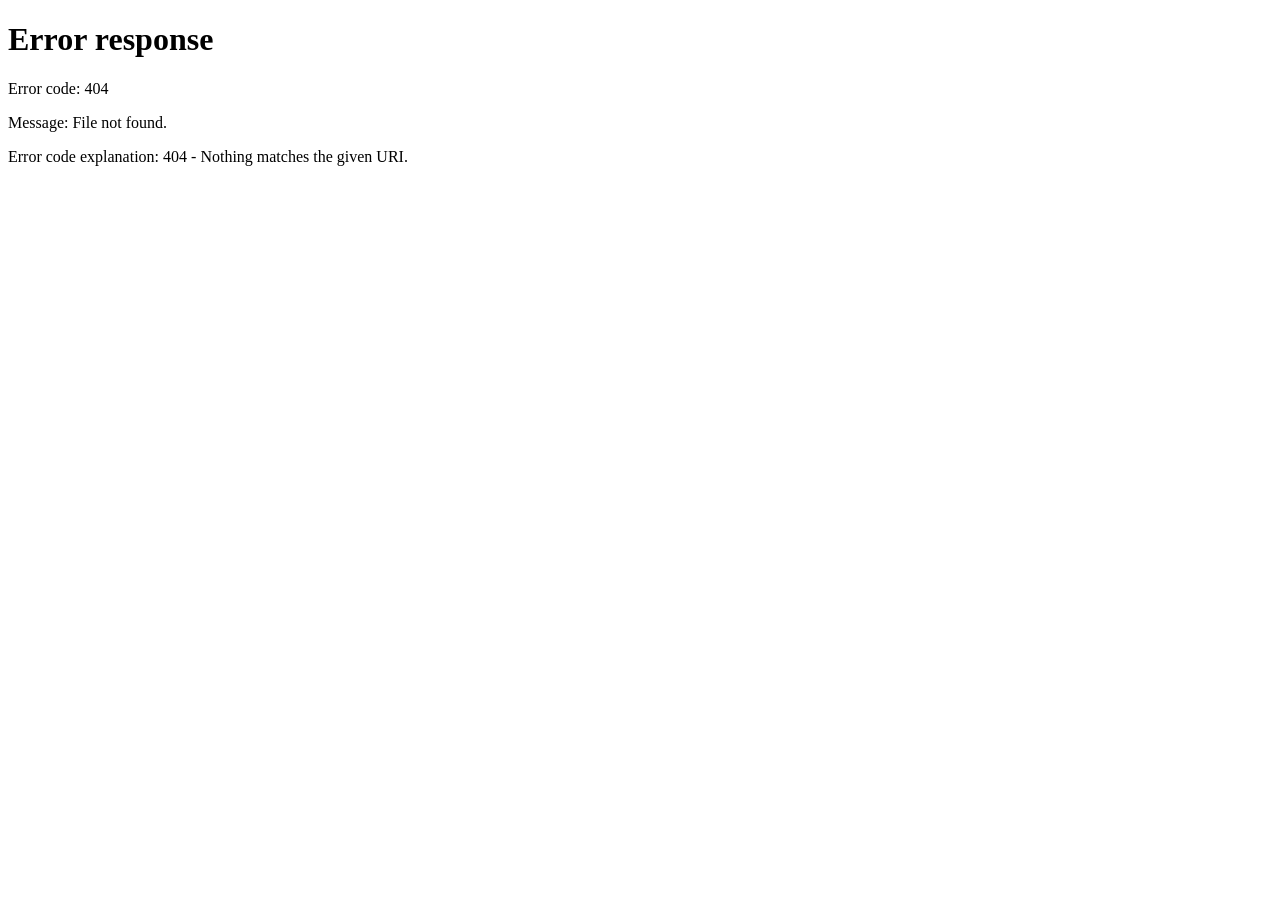
==== books.html @ 295fb361 "Added my part" ====
<!DOCTYPE html>
<html lang="en">
<head>
  <meta charset="UTF-8" />
  <meta name="viewport" content="width=device-width, initial-scale=1.0" />
  <title>Golden Nova</title>
  <link rel="stylesheet" href="styling.css" />
</head>

<body class="protected-page">

  <!-- ══════════════════════════════════════
       HEADER (same on every page)
  ══════════════════════════════════════ -->
  <nav>
    <div class="navtop">
        <div class="navItem">
            <h1 class="logo">Golden Nova</h1>
        </div>

        <div class="navItem">
            <div class="search">
                <input type="text" placeholder="search..." class="searchInput">
                <img src="images/search-521.png" width="20" height="20" alt="">
            </div>
        </div>

        <div class="navItem">
            <button>Logout</button>
        </div>
    </div>

    <div class="navbtm">
        <h3 class="menuItem">Home</h3>
        <h3 class="menuItem">Clothes</h3>
        <h3 class="menuItem">Books</h3>
        <h3 class="menuItem">Electronics</h3>
        <h3 class="menuItem">Cart</h3>
    </div>
</nav>


<br><br>

  <!-- ══════════════════════════════════════
       NAVIGATION
  ══════════════════════════════════════ -->
 
  <!-- ══════════════════════════════════════
       PAGE LAYOUT:
       [Aside 1] [Products Section] [Aside 2]
  ══════════════════════════════════════ -->

  <div class="container">
    <div class="category-page-layout">

      <!-- ── ASIDE 1: Shopping Guidelines (auto-scrolling) ── -->
      <aside class="aside-panel" aria-label="Shopping guidelines">
        <h4>📋 Shopping Info</h4>
        <div class="ticker-wrap">
          <div class="ticker-content">
            <p>👗 New arrivals every Monday!</p>
            <p>🔄 Exchange or return within 30 days, no questions asked.</p>
            <p>📏 Size guide available on each product page.</p>
            <p>🚚 Free shipping on orders above 3 000 DA.</p>
            <p>🌿 Eco-friendly packaging used for all orders.</p>
            <p>💳 Pay on delivery available in major cities.</p>
            <br/>
            <!-- Duplicate for seamless loop -->
            <p>👗 New arrivals every Monday!</p>
            <p>🔄 Exchange or return within 30 days, no questions asked.</p>
            <p>📏 Size guide available on each product page.</p>
            <p>🚚 Free shipping on orders above 3 000 DA.</p>
            <p>🌿 Eco-friendly packaging used for all orders.</p>
            <p>💳 Pay on delivery available in major cities.</p>
          </div>
        </div>

        <hr style="border-color:var(--clr-border); margin:1rem 0;" />

       
      </aside>

      <!-- ── CENTER: Products Section ── -->
      <main class="products-section">

        <h2>Books</h2>

        <div class="products-grid">

          <!-- ── Article / Product 1: Atomic habits book── -->
          <article class="product-card">
            <div class="product-img-wrap">
               
                <img src="images/atomic .jpg"  alt="book">
            </div>
            <div class="product-body">
               <strong class="product-name">Atomic Habits</strong>
              <p class="product-desc">
                A powerful self-development book that teaches how small daily habits can lead to big life changes. It provides practical strategies to build good habits.
              </p>
              <span class="product-price">2200 DA</span>
              <div class="product-controls">
                <input type="number" min="1" value="1" aria-label="maxi dress" />
                <button
                  class="btn btn-primary btn-add-cart"
                  data-id="cloth-001"
                  data-name="Classic Denim Jacket"
                  data-price="4990"
                  data-category="Clothing"
                >
                  Add to Cart
                </button>
              </div>
            </div>
          </article>

          <!-- ── Article / Product 2: Can't hurt me book ── -->
          <article class="product-card">
            <div class="product-img-wrap">
                <img src="images/hurt.jpg" alt="">
            </div>
            <div class="product-body">
              <strong class="product-name">Can't Hurt Me </strong>
              <p class="product-desc">
               An inspiring autobiography about David Goggins's journey to becoming a Navy SEAL. The book focuses on mental toughness, discipline, and pushing beyond limits.
              </p>
              <span class="product-price">5000 DA</span>
              <div class="product-controls">
                <input type="number" min="1" value="1" aria-label="Quantity for Urban Runner Sneakers" />
                <button
                  class="btn btn-primary btn-add-cart"
                  data-id="cloth-002"
                  data-name="Urban Runner Sneakers"
                  data-price="6500"
                  data-category="Clothing"
                >
                  Add to Cart
                </button>
              </div>
            </div>
          </article>

          <!-- ── Article / Product 3: pistachio theory  ── -->
          <article class="product-card">
            <div class="product-img-wrap">
                <img src="images/theory.jpg" alt="">
            </div>
            <div class="product-body">
              <strong class="product-name">Pistachio Theory</strong>
              <p class="product-desc">
              A motivational book that explores how small mindset shifts can change the way you think and make decisions, helping you improve your daily life.
              </p>
              <span class="product-price">49000 DA</span>
              <div class="product-controls">
                <input type="number" min="1" value="1" aria-label="Quantity for Floral Summer Dress" />
                <button
                  class="btn btn-primary btn-add-cart"
                  data-id="cloth-003"
                  data-name="Floral Summer Dress"
                  data-price="3800"
                  data-category="Clothing"
                >
                  Add to Cart
                </button>
              </div>
            </div>
          </article>

          <!-- ── Article / Product 4:  how t owin friend book ── -->
          <article class="product-card">
            <div class="product-img-wrap">
                <img src="images/win.jpg" alt="">
            </div>
            <div class="product-body">
              <strong class="product-name">How To Win Friend & Influence People</strong>
              <p class="product-desc">
                A classic guide to communication and social skills.about strong relationships, influence abd positivety, and improving confidence in  life.
              </p>
              <span class="product-price">56000 DA</span>
              <div class="product-controls">
                <input type="number" min="1" value="1" aria-label="Quantity for Merino Wool Sweater" />
                <button
                  class="btn btn-primary btn-add-cart"
                  data-id="cloth-004"
                  data-name="Merino Wool Sweater"
                  data-price="5200"
                  data-category="Clothing"
                >
                  Add to Cart
                </button>
              </div>
            </div>
          </article>

          <!-- ── Article / Product 5: deep work book ── -->
          <article class="product-card">
            <div class="product-img-wrap">
                <img src="images/deep.webp" alt="">
            </div>
            <div class="product-body">
              <strong class="product-name">Deep Work</strong>
              
              <p class="product-desc">
               A productivity book that explains how to focus deeply without distractions. It helps  develop concentration skills to produce high-quality work in less time.
              </p>
              <span class="product-price">15000 DA</span>
              <div class="product-controls">
                <input type="number" min="1" value="1" aria-label="Quantity for Merino Wool Sweater" />
                <button
                  class="btn btn-primary btn-add-cart"
                  data-id="cloth-004"
                  data-name="Merino Wool Sweater"
                  data-price="5200"
                  data-category="Clothing"
                >
                  Add to Cart
                </button>
              </div>
            </div>
          </article>
 
          <!-- ── Article / Product 6: the power of now  ── -->
          <article class="product-card">
            <div class="product-img-wrap">
                <img src="images/now.jpg" alt="">
            </div>
            <div class="product-body">
              <strong class="product-name">The Power Of Now</strong>
              <p class="product-desc">
               A spiritual guide that teaches the importance of living in the present moment. It helps reduce stress and overthinking by focusing on mindfulness and inner peace.
              </p>
              <span class="product-price">7,500 DA</span>
              <div class="product-controls">
                <input type="number" min="1" value="1" aria-label="Quantity for Merino Wool Sweater" />
                <button
                  class="btn btn-primary btn-add-cart"
                  data-id="cloth-004"
                  data-name="Merino Wool Sweater"
                  data-price="5200"
                  data-category="Clothing"
                >
                  Add to Cart
                </button>
              </div>
            </div>
          </article>
        </div>
        <!-- End products-grid 1 -->

<br><br>

         <div class="products-grid">

          <!-- ── Article / Product 1:clean code book ── -->
          <article class="product-card">
            <div class="product-img-wrap">
               
                <img src="images/clean.jpg"  alt="">
            </div>
            <div class="product-body">
               <strong class="product-name">Clean Code</strong>
              <p class="product-desc">
               A foundational guide on writing professional, maintainable, and readable software code.
              </p>
              <span class="product-price">10500 DA</span>
              <div class="product-controls">
                <input type="number" min="1" value="1" aria-label="maxi dress" />
                <button
                  class="btn btn-primary btn-add-cart"
                  data-id="cloth-001"
                  data-name="Classic Denim Jacket"
                  data-price="4990"
                  data-category="Clothing"
                >
                  Add to Cart
                </button>
              </div>
            </div>
          </article>

          <!-- ── Article / Product 2: AI and Machine Learning For Coders ── -->
          <article class="product-card">
            <div class="product-img-wrap">
                <img src="images/ani.jpg" alt="">
            </div>
            <div class="product-body">
              <strong class="product-name">AI and Machine Learning For Coders</strong>
              <p class="product-desc">
              A practical, code-first introduction to building AI models using tools like TensorFlow.
               <br>
              <span class="product-price">4500 DA</span>
              <div class="product-controls">
                <input type="number" min="1" value="1" aria-label="Quantity for Urban Runner Sneakers" />
                <button
                  class="btn btn-primary btn-add-cart"
                  data-id="cloth-002"
                  data-name="Urban Runner Sneakers"
                  data-price="6500"
                  data-category="Clothing"
                >
                  Add to Cart
                </button>
              </div>
            </div>
          </article>

          <!-- ── Article / Product 3: Digital Design & Computer Architecture── -->
          <article class="product-card">
            <div class="product-img-wrap">
                <img src="images/computer.jpg" alt="">
            </div>
            <div class="product-body">
              <strong class="product-name">Digital Design & Computer Architecture</strong>
              <p class="product-desc">
                A deep dive into digital logic and the architectural building blocks of modern processors.
              </p>
              <span class="product-price">9500 DA</span>
              <div class="product-controls">
                <input type="number" min="1" value="1" aria-label="Quantity for Floral Summer Dress" />
                <button
                  class="btn btn-primary btn-add-cart"
                  data-id="cloth-003"
                  data-name="Floral Summer Dress"
                  data-price="3800"
                  data-category="Clothing"
                >
                  Add to Cart
                </button>
              </div>
            </div>
          </article>

          <!-- ── Article / Product 4:  c.O.D.E ── -->
          <article class="product-card">
            <div class="product-img-wrap">
                <img src="images/code .jpg" alt="">
            </div>
            <div class="product-body">
              <strong class="product-name">C.O.D.E</strong>
              <p class="product-desc">
                A fascinating look at how hardware and software communicate through simple electrical systems.
                  <br>
                 <span class="product-price">5500 DA</span>
              <div class="product-controls">
                <input type="number" min="1" value="1" aria-label="Quantity for Merino Wool Sweater" />
                <button
                  class="btn btn-primary btn-add-cart"
                  data-id="cloth-004"
                  data-name="Merino Wool Sweater"
                  data-price="5200"
                  data-category="Clothing"
                >
                  Add to Cart
                </button>
              </div>
            </div>
          </article>

          <!-- ── Article / Product 5: Algorithms To Live By ── -->
          <article class="product-card">
            <div class="product-img-wrap">
                <img src="images/mind.jpg" alt="">
            </div>
            <div class="product-body">
              <strong class="product-name">Algorithms To Live By </strong>
              <p class="product-desc">
                A fascinating look at how hardware and software communicate through simple electrical systems.
              </p>
              <span class="product-price">7500 DA</span>
              <div class="product-controls">
                <input type="number" min="1" value="1" aria-label="Quantity for Merino Wool Sweater" />
                <button
                  class="btn btn-primary btn-add-cart"
                  data-id="cloth-004"
                  data-name="Merino Wool Sweater"
                  data-price="5200"
                  data-category="Clothing"
                >
                  Add to Cart
                </button>
              </div>
            </div>
          </article>

          <!-- ── Article / Product 6:Computer Organization & Design── -->
          <article class="product-card">
            <div class="product-img-wrap">
                <img src="images/archi.jpg" alt="">
            </div>
            <div class="product-body">
              <strong class="product-name">Computer Organization & Design</strong>
              <p class="product-desc">
              Explores how computer science algorithms can be applied to solve everyday human decision-making.
              </p>
              <span class="product-price">7 500 DA</span>
              <div class="product-controls">
                <input type="number" min="1" value="1" aria-label="Quantity for Merino Wool Sweater" />
                <button
                  class="btn btn-primary btn-add-cart"
                  data-id="cloth-004"
                  data-name="Merino Wool Sweater"
                  data-price="5200"
                  data-category="Clothing"
                >
                  Add to Cart
                </button>
              </div>
            </div>
          </article>

        </div>

<br><br>

<div class="products-grid">

          <!-- ── Article / Product 1:free to learn ── -->
          <article class="product-card">
            <div class="product-img-wrap">
               
                <img src="images/free.jpg"  alt="">
            </div>
            <div class="product-body">
               <strong class="product-name">Free To Learn</strong>
              <p class="product-desc">
               Explores how allowing children the freedom to play naturally fosters curiosity and self-reliance.
              </p>
              <span class="product-price">5,500 DA</span>
              <div class="product-controls">
                <input type="number" min="1" value="1" aria-label="maxi dress" />
                <button
                  class="btn btn-primary btn-add-cart"
                  data-id="cloth-001"
                  data-name="Classic Denim Jacket"
                  data-price="4990"
                  data-category="Clothing"
                >
                  Add to Cart
                </button>
              </div>
            </div>
          </article>

          <!-- ── Article / Product 2: Fatima── -->
          <article class="product-card">
            <div class="product-img-wrap">
                <img src="images/fatima.jpg" alt="">
            </div>
            <div class="product-body">
              <strong class="product-name">Fatima</strong>
              <p class="product-desc">
               A biographical narrative detailing the life and spiritual significance of the daughter of the Prophet.
              <br>
               <span class="product-price">3,200 DA</span>
              <div class="product-controls">
                <input type="number" min="1" value="1" aria-label="Quantity for Urban Runner Sneakers" />
                <button
                  class="btn btn-primary btn-add-cart"
                  data-id="cloth-002"
                  data-name="Urban Runner Sneakers"
                  data-price="6500"
                  data-category="Clothing"
                >
                  Add to Cart
                </button>
              </div>
            </div>
          </article>

          <!-- ── Article / Product 3: why we sleep ── -->
          <article class="product-card">
            <div class="product-img-wrap">
                <img src="images/sleep.jpg" alt="">
            </div>
            <div class="product-body">
              <strong class="product-name">Why We Sleep</strong>
              <p class="product-desc">
                A scientific look at how sleep affects every aspect of physical and mental health.
              </p>
              <span class="product-price">4,100 DA</span>
              <div class="product-controls">
                <input type="number" min="1" value="1" aria-label="Quantity for Floral Summer Dress" />
                <button
                  class="btn btn-primary btn-add-cart"
                  data-id="cloth-003"
                  data-name="Floral Summer Dress"
                  data-price="3800"
                  data-category="Clothing"
                >
                  Add to Cart
                </button>
              </div>
            </div>
          </article>

          <!-- ── Article / Product 4:  Zero To One ── -->
          <article class="product-card">
            <div class="product-img-wrap">
                <img src="images/zero.jpg" alt="">
            </div>
            <div class="product-body">
              <strong class="product-name">Zero To One </strong>
              <p class="product-desc">
                A guide for entrepreneurs on how to build the future by creating truly unique innovations.
              </p>
              <span class="product-price">2,500 DA</span>
              <div class="product-controls">
                <input type="number" min="1" value="1" aria-label="Quantity for Merino Wool Sweater" />
                <button
                  class="btn btn-primary btn-add-cart"
                  data-id="cloth-004"
                  data-name="Merino Wool Sweater"
                  data-price="5200"
                  data-category="Clothing"
                >
                  Add to Cart
                </button>
              </div>
            </div>
          </article>

          <!-- ── Article / Product 5: THE SMARTEST KIDS IN THE WORLD ── -->
          <article class="product-card">
            <div class="product-img-wrap">
                <img src="images/smart.jpg" alt="">
            </div>
            <div class="product-body">
              <strong class="product-name">The Smartest Kids In The World</strong>
              <p class="product-desc">
                Investigates high-performing education systems globally to find what truly helps children succeed.
              </p>
              <span class="product-price">3,800 DA</span>
              <div class="product-controls">
                <input type="number" min="1" value="1" aria-label="Quantity for Merino Wool Sweater" />
                <button
                  class="btn btn-primary btn-add-cart"
                  data-id="cloth-004"
                  data-name="Merino Wool Sweater"
                  data-price="5200"
                  data-category="Clothing"
                >
                  Add to Cart
                </button>
              </div>
            </div>
          </article>

          <!-- ── Article / Product 6:  ── -->
          <article class="product-card">
            <div class="product-img-wrap">
                <img src="images/kids.jpg" alt="">
            </div>
            <div class="product-body">
              <strong class="product-name">Why Don't Students Like School?</strong>
              <p class="product-desc">
                Uses cognitive science to explain how the brain learns and how teachers can better engage students.
              </p>
              <span class="product-price">5,500 DA</span>
              <div class="product-controls">
                <input type="number" min="1" value="1" aria-label="Quantity for Merino Wool Sweater" />
                <button
                  class="btn btn-primary btn-add-cart"
                  data-id="cloth-004"
                  data-name="Merino Wool Sweater"
                  data-price="5200"
                  data-category="Clothing"
                >
                  Add to Cart
                </button>
              </div>
            </div>
          </article>

        </div>

      </main>

      <!-- ── ASIDE 2: Cart Summary (dynamic) ── -->
      <aside class="aside-panel" id="cart-summary" aria-label="Cart summary">
        <h4>🛒 Cart Summary</h4>
        <p style="font-size:0.82rem; color:var(--clr-muted); margin-bottom:0.5rem;">
          Items: <span class="cart-count-badge" id="aside-count">0</span>
        </p>
        <ul class="cart-summary-list" id="cart-summary-list">
          <li style="color:var(--clr-muted)">Cart is empty</li>
        </ul>
        <div class="cart-total">
          <span>Total</span>
          <span id="aside-total">0.00 DA</span>
        </div>
        <button id="checkout-btn" class="btn btn-danger" style="width:100%;">
          Checkout 💳
        </button>
        <div id="order-confirmation" class="order-confirmation"></div>
      </aside>

    </div>
    <!-- End category-page-layout -->
  </div>

  <!-- ══════════════════════════════════════
       CHECKOUT BAR
  ══════════════════════════════════════ -->
  <hr>
  <section class="checkout-bar" id="checkout-bar">
    <div class="container checkout-bar-inner">
      <div class="total-display">
        Order Total: <span id="checkout-total">0.00 DA</span>
      </div>
      <p style="font-size:0.85rem; color:var(--clr-muted);">
        Click "Checkout" in the cart panel to confirm your order.
      </p>
    </div>
  </section>

  <!-- ══════════════════════════════════════
       FOOTER SECTION
  ══════════════════════════════════════ -->
  <hr>
  <footer class="site-footer">
    <div class="container footer-inner">
      <div class="footer-brand">
        <span class="logo-text">Golden Nova</span>
        <p>WAD Homework — L2 2025/2026</p>
        <p>UMBB — Faculty of Science, Computer Science</p>
      </div>
      <div class="footer-students">
        <h4>Project Team</h4>
        <div class="student-card">
          <div class="student-info">
            <div class="info-line"><span>👤</span><span>HAFID MAROUA </span></div>
            <div class="info-line"><span>👤</span><span>SANAA</span></div>
            <div class="info-line"><span>👤</span><span>MAROUA</span></div>
            <div class="info-line"><span>👤</span><span>HANAA</span></div>
            <div class="info-line"><span>👤</span><span>RYM</span></div>
            
            <div class="info-line"><span>🆔</span><span>Group 5</span></div>
          </div>
        </div>
        
      </div>
    </div>
  </footer>

  <script src="script.js"></script>

</body>
</html>
---- styling.css ----
body{
    margin: 0;
    padding: 0;
}

nav{
    background-color: black;
    color: white;
    padding: 20px 50px;
}
nav:hover{
    background-color: white;
    color: black;
}
.navtop{
    display: flex;
    align-items: center;
    justify-content: space-between;
}
.search{
    display: flex;
    align-items: center;
    background-color: lightgray;
    padding: 10px 20px;
    border-radius: 10px;
}
.searchInput{
    border: none;
    background-color: transparent;
}
.navbtm{
    display: flex;
    justify-content: center;
    gap: 30px;
    margin-top: 5px;
}

.menuItem{
    cursor: pointer;
    transition: color 0.3s ease;
}


/* ── CSS Custom Properties (Design Tokens) ── */
:root {
  --clr-bg:        black;
  --clr-surface:   black;
  --clr-card:      white;
  --clr-border:   white;
  --clr-accent:    #e8c547;      /* gold accent */
  --clr-accent2:   #c0392b;      /* red accent  */
  --clr-text:      #74726f;
  --clr-muted:     #888;
  --clr-white:     #ffffff;

  --font-display:  'Playfair Display', Georgia, serif;
  --font-body:     'DM Sans', sans-serif;

  --radius-sm:  6px;
  --radius-md:  12px;
  --radius-lg:  20px;

  --shadow-card: 0 4px 24px rgba(0,0,0,0.5);
  --shadow-hover: 0 8px 40px rgba(232,197,71,0.15);

  --transition: 0.25s ease;
}
/* Cart icon on the right */
.header-cart-link {
  display: flex;
  align-items: center;
  gap: 0.4rem;
  font-size: 0.9rem;
  color: var(--clr-text);
  padding: 0.4rem 0.8rem;
  border: 1px solid var(--clr-border);
  border-radius: var(--radius-sm);
  transition: border-color var(--transition), color var(--transition);
}
.header-cart-link:hover { border-color: var(--clr-accent); color: var(--clr-accent); }

.cart-badge {
  background: var(--clr-accent);
  color: #000;
  border-radius: 50%;
  width: 20px;
  height: 20px;
  display: inline-flex;
  align-items: center;
  justify-content: center;
  font-size: 0.75rem;
  font-weight: 700;
}
/* ── NAVIGATION ── */
.site-nav {
  background: var(--clr-card);
  border-bottom: 1px solid var(--clr-border);
}

.site-nav ul {
  display: flex;
  gap: 0;
  flex-wrap: wrap;
}

.site-nav ul li a {
  display: block;
  padding: 0.75rem 1.25rem;
  color: var(--clr-muted);
  font-size: 0.9rem;
  font-weight: 500;
  border-bottom: 3px solid transparent;
  transition: color var(--transition), border-color var(--transition);
}
.site-nav ul li a:hover,
.site-nav ul li a.active {
  color: var(--clr-accent);
  border-bottom-color: var(--clr-accent);
  opacity: 1;
}

/* ── FOOTER ── */
.site-footer {
  background: var(--clr-surface);
  border-top: 1px solid var(--clr-border);
  padding: 2.5rem 0;
  margin-top: auto;
}

.footer-inner {
  display: flex;
  flex-wrap: wrap;
  gap: 2rem;
  align-items: flex-start;
  justify-content: space-between;
}

.footer-brand .logo-text { font-family: var(--font-display); font-size: 1.4rem; color: var(--clr-accent); }
.footer-brand p { font-size: 0.85rem; margin-top: 0.4rem; }

.footer-students h4 {
  font-size: 0.75rem;
  text-transform: uppercase;
  letter-spacing: 0.1em;
  color: var(--clr-accent);
  margin-bottom: 0.75rem;
}

.student-card {
  background: var(--clr-card);
  border: 1px solid var(--clr-border);
  border-radius: var(--radius-sm);
  padding: 0.75rem 1rem;
  margin-bottom: 0.5rem;
  min-width: 240px;
}

.student-card .student-info {
  display: flex;
  flex-direction: column;
  gap: 0.3rem;
  font-size: 0.85rem;
}

.student-card .info-line {
  display: flex;
  align-items: center;
  gap: 0.5rem;
  color: var(--clr-text);
}
.student-card .info-line span:first-child { font-size: 1rem; flex-shrink: 0; }
/* ── CATEGORY PAGES (electronics / clothing / books) ── */
.category-page-layout {
  display: grid;
  grid-template-columns: 220px 1fr 220px;
  gap: 1.5rem;
  align-items: start;
  padding: 2.5rem 0;
}

/* Aside panels */
.aside-panel {
  background: var(--clr-card);
  border: 1px solid var(--clr-border);
  border-radius: var(--radius-md);
  padding: 1.25rem;
  position: sticky;
  top: 90px;
}

.aside-panel h4 {
  font-family: var(--font-display);
  color: var(--clr-accent);
  font-size: 1rem;
  margin-bottom: 1rem;
  padding-bottom: 0.5rem;
  border-bottom: 1px solid var(--clr-border);
}

/* Auto-scrolling ticker in aside 1 */
.ticker-wrap {
  height: 140px;
  overflow: hidden;
  position: relative;
}

.ticker-content {
  animation: ticker-scroll 15s linear infinite;
  font-size: 0.82rem;
  color: var(--clr-muted);
  line-height: 1.7;
}

@keyframes ticker-scroll {
  0%   { transform: translateY(0); }
  100% { transform: translateY(-50%); }
}

/* Cart summary aside */
.cart-summary-list {
  font-size: 0.82rem;
  margin-bottom: 0.75rem;
}

.cart-summary-list li {
  display: flex;
  justify-content: space-between;
  padding: 0.35rem 0;
  border-bottom: 1px solid var(--clr-border);
  color: var(--clr-text);
}

.cart-total {
  display: flex;
  justify-content: space-between;
  font-weight: 700;
  color: var(--clr-accent);
  font-size: 1rem;
  margin: 0.75rem 0;
}

.cart-count-badge {
  background: var(--clr-accent);
  color: #000;
  font-size: 0.75rem;
  font-weight: 700;
  border-radius: 4px;
  padding: 0.1rem 0.4rem;
}

/* Products grid in category pages */
.products-section h2 {
  margin-bottom: 1.5rem;
  padding-bottom: 0.75rem;
  border-bottom: 1px solid var(--clr-border);
}

.products-grid {
  display: grid;
  padding: 0 1rem;
  padding-top:  10px ;
  padding-bottom: 10px;
  background-color: #c0392b;
  border-radius: 10px;
  grid-template-columns: repeat(auto-fill, minmax(220px, 1fr));
  gap: 1.25rem;}
  

/* Product card */
.product-card {
  background: var(--clr-card);
  border: 1px solid var(--clr-border);
  border-radius: var(--radius-md);
  overflow: hidden;
  display: flex;
  flex-direction: column;
  transition: transform var(--transition), box-shadow var(--transition), border-color var(--transition);
  box-shadow: var(--shadow-card);
}
.product-card:hover {
  transform: translateY(-4px);
  box-shadow: var(--shadow-hover);
  border-color: var(--clr-accent);
}


.product-img-wrap {
  height: 180px;
  background:white;
  display: flex;
  align-items: center;
  justify-content: center;
  font-size: 4rem;
  overflow: hidden;
  position: relative;
}
.product-img-wrap img {
  width: 100%;
  height: 180px;
  object-fit: contain;
}

.product-body {
  padding: 1rem;
  flex: 1;
  display: flex;
  flex-direction: column;
  gap: 0.4rem;
}

.product-name {
  font-family: var(--font-body);
  font-weight: 700;
  font-size: 0.95rem;
  color: black;
}

.product-desc {
  font-size: 0.8rem;
  color: var(--clr-muted);
  flex: 1;
  margin: 0;
}

.product-price {
  font-family: var(--font-display);
  font-size: 1.2rem;
  color: var(--clr-accent);
  font-weight: 700;
}

.product-controls {
  display: flex;
  align-items: center;
  gap: 0.5rem;
  margin-top: 0.5rem;
}

.product-controls input[type="number"] {
  width: 60px;
  background: var(--clr-border);
  border: 1px solid #333;
  border-radius: var(--radius-sm);
  color: var(--clr-text);
  font-family: var(--font-body);
  font-size: 0.9rem;
  padding: 0.4rem 0.5rem;
  outline: none;
  transition: border-color var(--transition);
}
.product-controls input[type="number"]:focus { border-color: var(--clr-accent); }

.btn-add-cart {
  flex: 1;
  padding: 0.5rem 0.5rem;
  font-size: 0.82rem;
  border-radius: 10px;
  border-color: transparent;
}
/* Added animation */
@keyframes pulse-green {
  0%   { box-shadow: 0 0 0 0 rgba(12, 6, 94, 0.5); }
  70%  { box-shadow: 0 0 0 10px rgba(39,174,96,0); }
  100% { box-shadow: 0 0 0 0 rgba(39,174,96,0); }
}

.btn-add-cart.added {
  background: #f883c1;
  color: #fff;
  animation: pulse-green 0.6s ease;
}
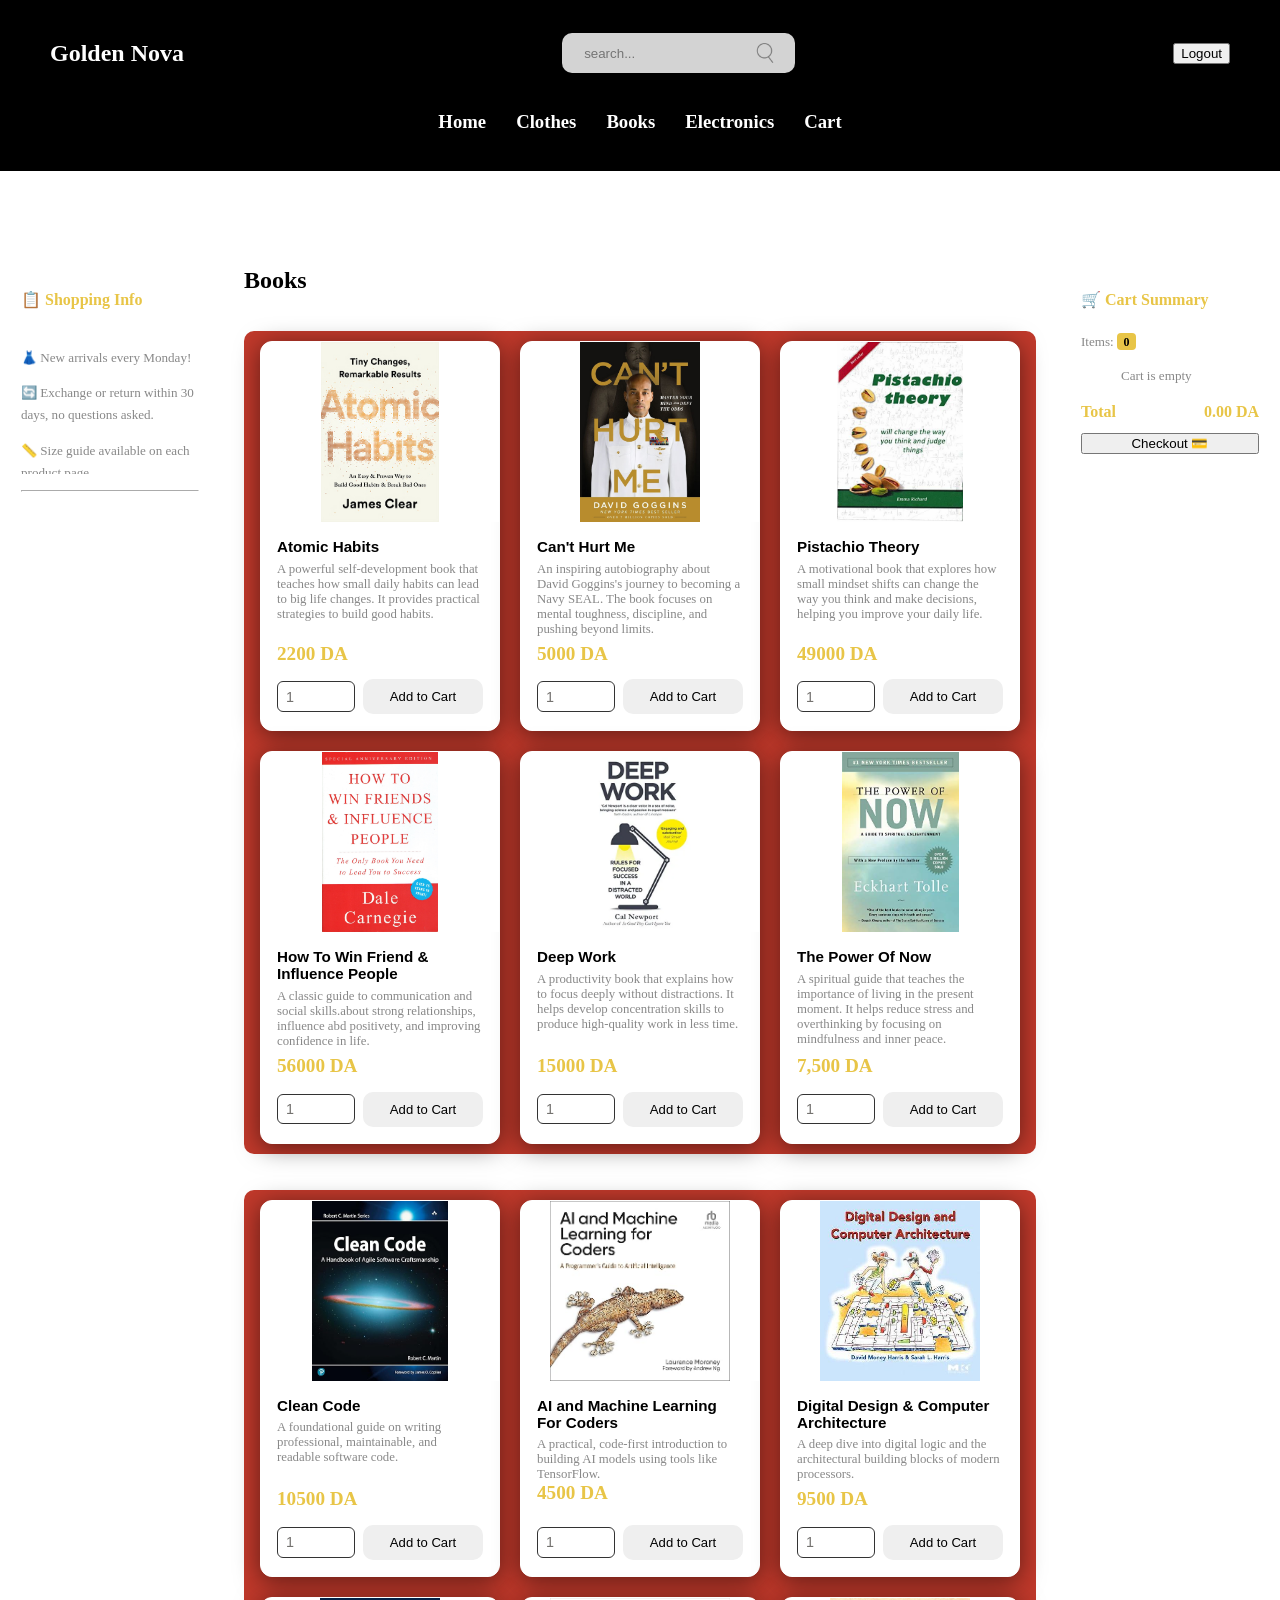
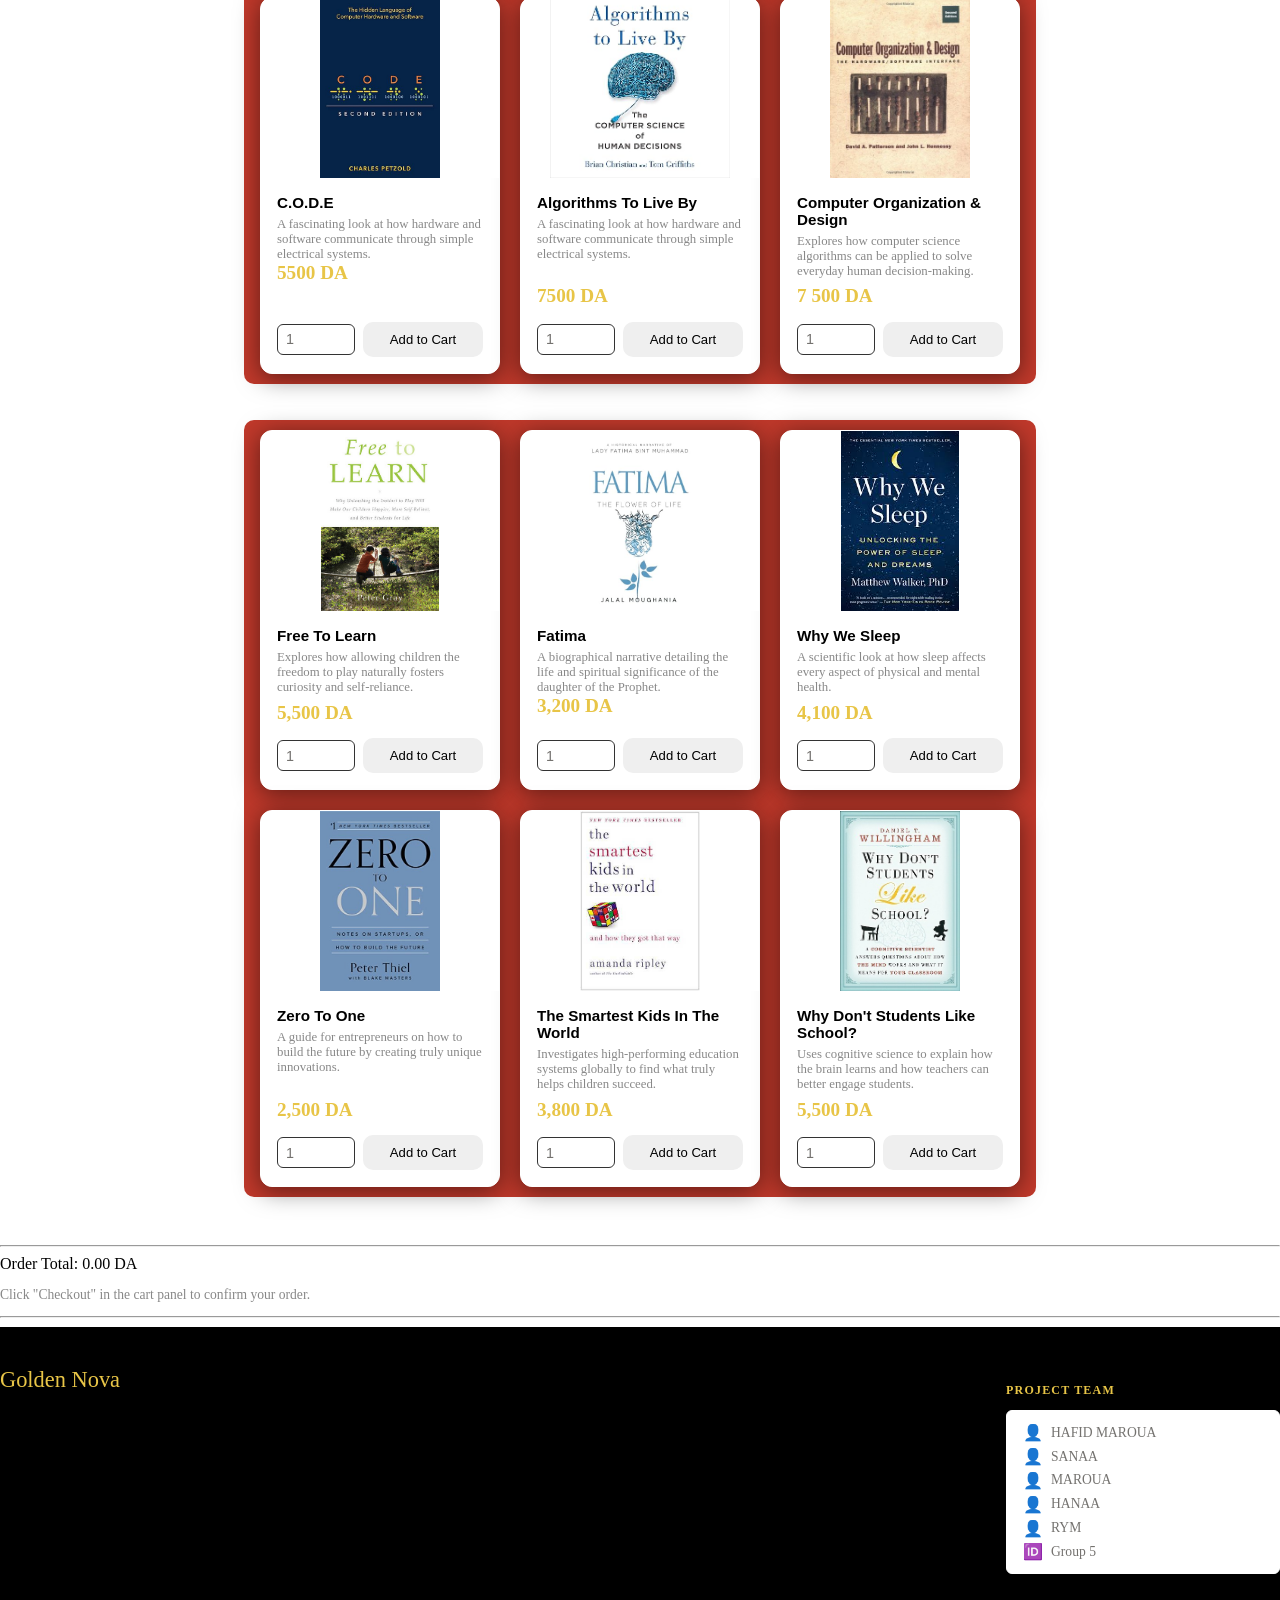
==== commit b7ee8322: "Merge branch 'main' of https://github.com/saidani0maroua-maker/E_Commerce_Project" ====
--- a/books.html
+++ b/books.html
@@ -7,7 +7,7 @@
   <link rel="stylesheet" href="styling.css" />
 </head>
 
-<body class="protected-page">
+<body >
 
   <!-- ══════════════════════════════════════
        HEADER (same on every page)
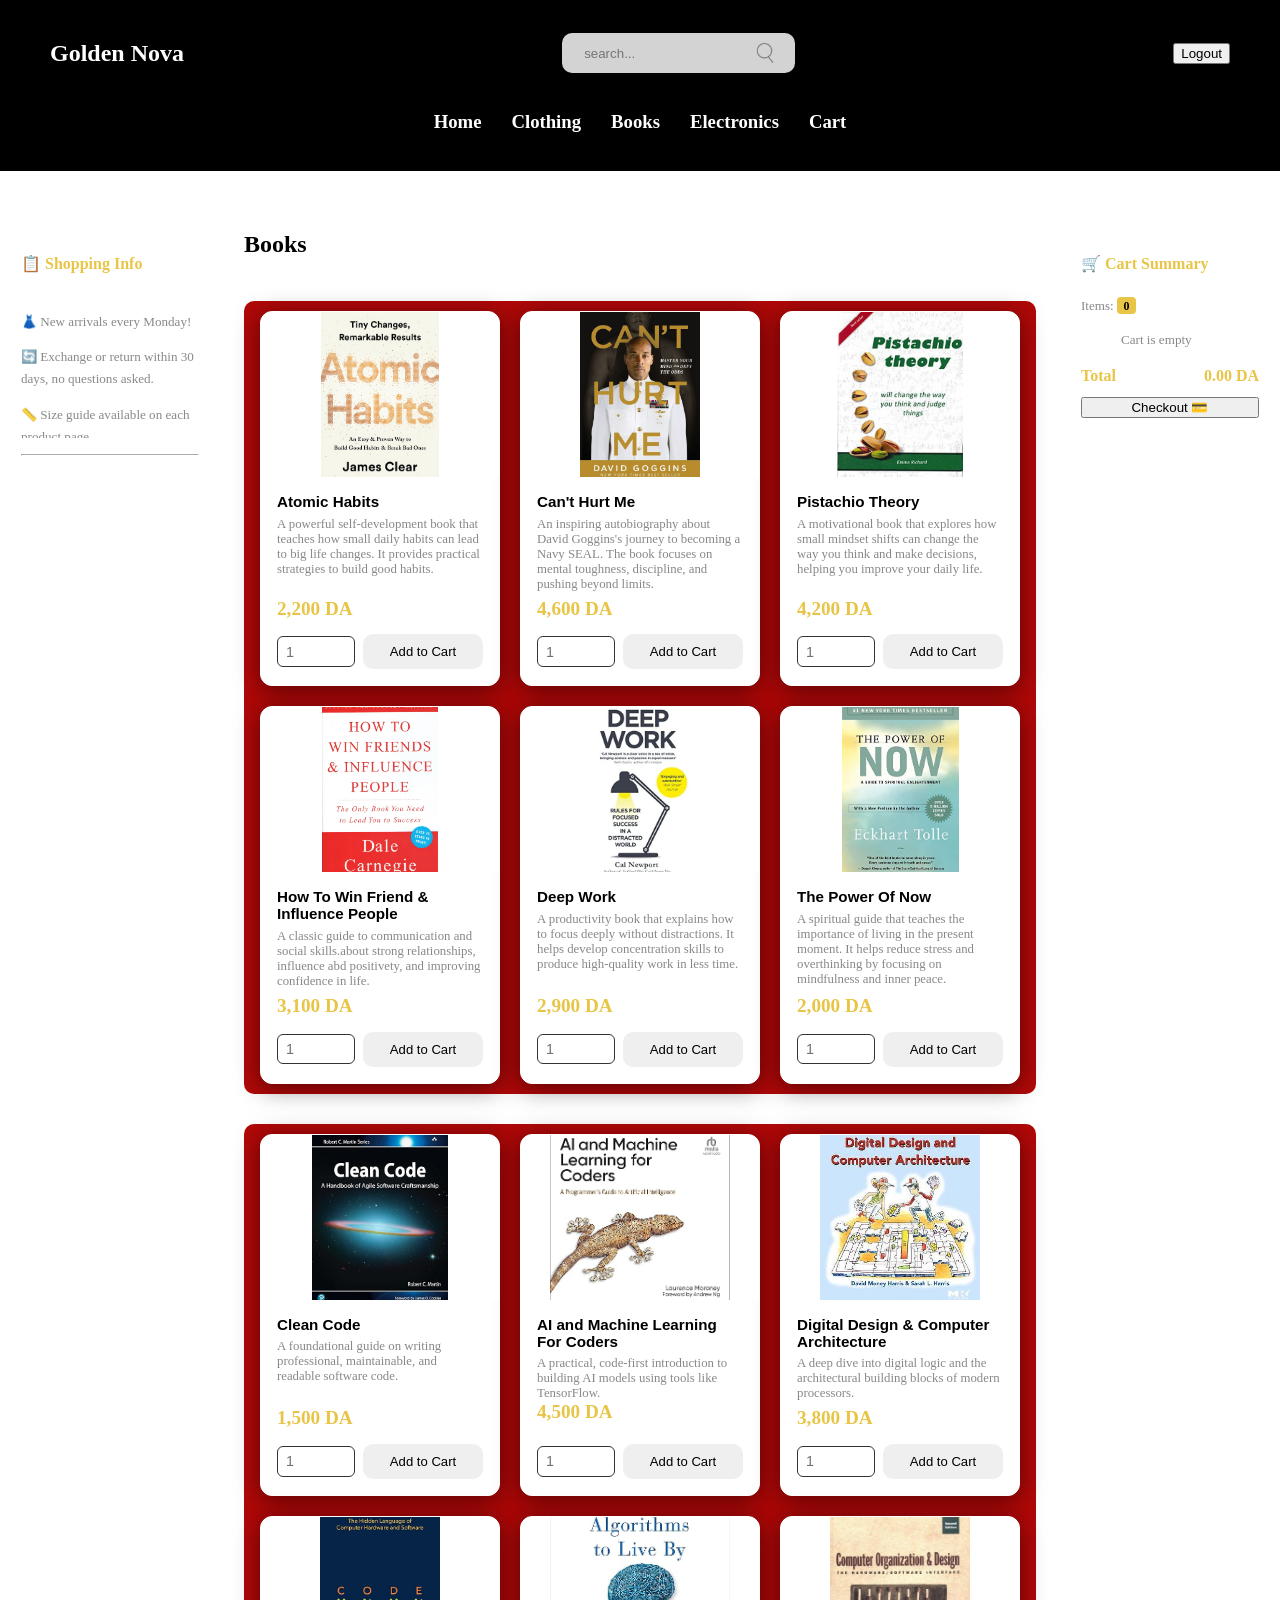
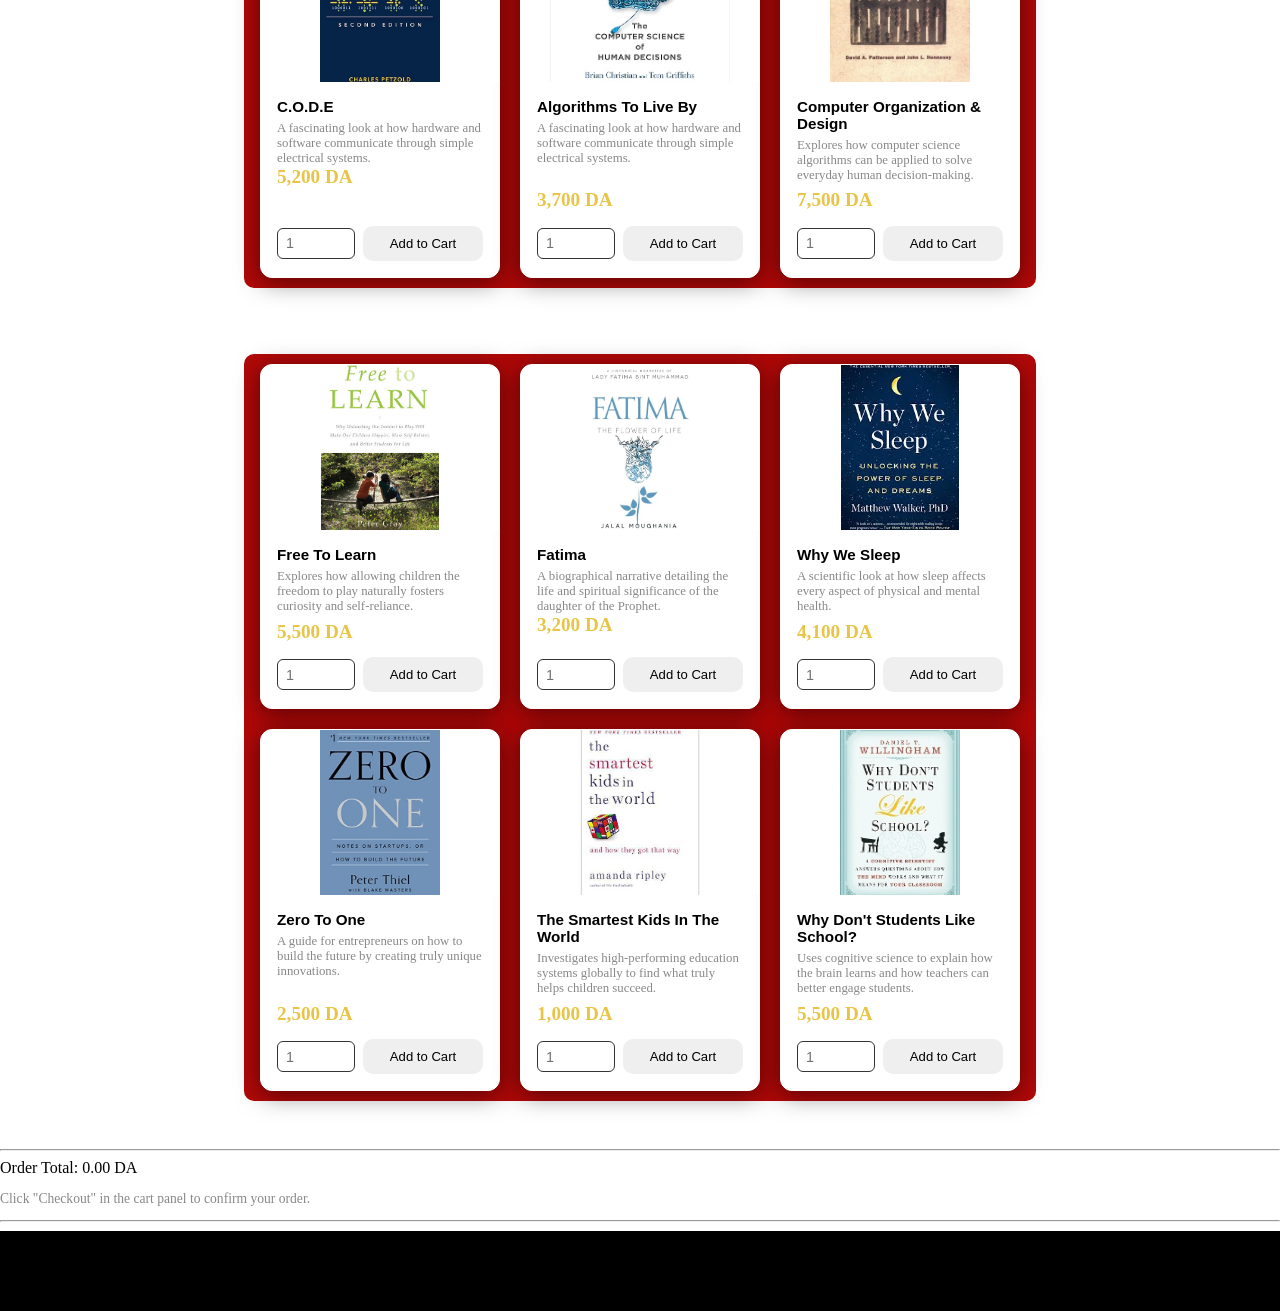
==== commit 20d2b573: "update" ====
--- a/books.html
+++ b/books.html
@@ -26,22 +26,18 @@
         </div>
 
         <div class="navItem">
-            <button>Logout</button>
+            <a href="logout.php"><button>Logout</button></a>
         </div>
     </div>
 
     <div class="navbtm">
-        <h3 class="menuItem">Home</h3>
-        <h3 class="menuItem">Clothes</h3>
-        <h3 class="menuItem">Books</h3>
-        <h3 class="menuItem">Electronics</h3>
-        <h3 class="menuItem">Cart</h3>
+     <a href="main.html"> <h3 class="menuItem">Home</h3></a>
+        <a href="clothing.html"><h3 class="menuItem">Clothing</h3></a>
+        <a href="books.html"><h3 class="menuItem">Books</h3></a>
+        <a href="electronics.html"><h3 class="menuItem">Electronics</h3></a>
+        <a href="#"><h3 class="menuItem">Cart</h3></a>
     </div>
 </nav>
-
-
-<br><br>
-
   <!-- ══════════════════════════════════════
        NAVIGATION
   ══════════════════════════════════════ -->
@@ -99,15 +95,15 @@
               <p class="product-desc">
                 A powerful self-development book that teaches how small daily habits can lead to big life changes. It provides practical strategies to build good habits.
               </p>
-              <span class="product-price">2200 DA</span>
+              <span class="product-price">2,200 DA</span>
               <div class="product-controls">
                 <input type="number" min="1" value="1" aria-label="maxi dress" />
                 <button
                   class="btn btn-primary btn-add-cart"
                   data-id="cloth-001"
-                  data-name="Classic Denim Jacket"
-                  data-price="4990"
-                  data-category="Clothing"
+                  data-name="Atomic Habits"
+                  data-price="2,200"
+                  data-category="Books"
                 >
                   Add to Cart
                 </button>
@@ -125,15 +121,15 @@
               <p class="product-desc">
                An inspiring autobiography about David Goggins's journey to becoming a Navy SEAL. The book focuses on mental toughness, discipline, and pushing beyond limits.
               </p>
-              <span class="product-price">5000 DA</span>
+              <span class="product-price">4,600 DA</span>
               <div class="product-controls">
                 <input type="number" min="1" value="1" aria-label="Quantity for Urban Runner Sneakers" />
                 <button
                   class="btn btn-primary btn-add-cart"
                   data-id="cloth-002"
-                  data-name="Urban Runner Sneakers"
-                  data-price="6500"
-                  data-category="Clothing"
+                  data-name="Can't Hurt Me"
+                  data-price="4,600"
+                  data-category="Books"
                 >
                   Add to Cart
                 </button>
@@ -151,15 +147,15 @@
               <p class="product-desc">
               A motivational book that explores how small mindset shifts can change the way you think and make decisions, helping you improve your daily life.
               </p>
-              <span class="product-price">49000 DA</span>
+              <span class="product-price">4,200 DA</span>
               <div class="product-controls">
                 <input type="number" min="1" value="1" aria-label="Quantity for Floral Summer Dress" />
                 <button
                   class="btn btn-primary btn-add-cart"
                   data-id="cloth-003"
-                  data-name="Floral Summer Dress"
-                  data-price="3800"
-                  data-category="Clothing"
+                  data-name="Pistachio Theory"
+                  data-price="4,200"
+                  data-category="Books"
                 >
                   Add to Cart
                 </button>
@@ -177,15 +173,15 @@
               <p class="product-desc">
                 A classic guide to communication and social skills.about strong relationships, influence abd positivety, and improving confidence in  life.
               </p>
-              <span class="product-price">56000 DA</span>
+              <span class="product-price">3,100 DA</span>
               <div class="product-controls">
                 <input type="number" min="1" value="1" aria-label="Quantity for Merino Wool Sweater" />
                 <button
                   class="btn btn-primary btn-add-cart"
                   data-id="cloth-004"
-                  data-name="Merino Wool Sweater"
-                  data-price="5200"
-                  data-category="Clothing"
+                  data-name="How To Win Friend & Influence People"
+                  data-price="3,100"
+                  data-category="Books"
                 >
                   Add to Cart
                 </button>
@@ -204,15 +200,15 @@
               <p class="product-desc">
                A productivity book that explains how to focus deeply without distractions. It helps  develop concentration skills to produce high-quality work in less time.
               </p>
-              <span class="product-price">15000 DA</span>
-              <div class="product-controls">
-                <input type="number" min="1" value="1" aria-label="Quantity for Merino Wool Sweater" />
-                <button
-                  class="btn btn-primary btn-add-cart"
-                  data-id="cloth-004"
-                  data-name="Merino Wool Sweater"
-                  data-price="5200"
-                  data-category="Clothing"
+              <span class="product-price">2,900 DA</span>
+              <div class="product-controls">
+                <input type="number" min="1" value="1" aria-label="Quantity for Merino Wool Sweater" />
+                <button
+                  class="btn btn-primary btn-add-cart"
+                  data-id="cloth-005"
+                  data-name="Deep Work"
+                  data-price="2,900"
+                  data-category="Books"
                 >
                   Add to Cart
                 </button>
@@ -230,15 +226,15 @@
               <p class="product-desc">
                A spiritual guide that teaches the importance of living in the present moment. It helps reduce stress and overthinking by focusing on mindfulness and inner peace.
               </p>
-              <span class="product-price">7,500 DA</span>
-              <div class="product-controls">
-                <input type="number" min="1" value="1" aria-label="Quantity for Merino Wool Sweater" />
-                <button
-                  class="btn btn-primary btn-add-cart"
-                  data-id="cloth-004"
-                  data-name="Merino Wool Sweater"
-                  data-price="5200"
-                  data-category="Clothing"
+              <span class="product-price">2,000 DA</span>
+              <div class="product-controls">
+                <input type="number" min="1" value="1" aria-label="Quantity for Merino Wool Sweater" />
+                <button
+                  class="btn btn-primary btn-add-cart"
+                  data-id="cloth-006"
+                  data-name="The Power Of Now"
+                  data-price="2,000"
+                  data-category="Books"
                 >
                   Add to Cart
                 </button>
@@ -247,8 +243,6 @@
           </article>
         </div>
         <!-- End products-grid 1 -->
-
-<br><br>
 
          <div class="products-grid">
 
@@ -263,15 +257,15 @@
               <p class="product-desc">
                A foundational guide on writing professional, maintainable, and readable software code.
               </p>
-              <span class="product-price">10500 DA</span>
+              <span class="product-price">1,500 DA</span>
               <div class="product-controls">
                 <input type="number" min="1" value="1" aria-label="maxi dress" />
                 <button
                   class="btn btn-primary btn-add-cart"
-                  data-id="cloth-001"
-                  data-name="Classic Denim Jacket"
-                  data-price="4990"
-                  data-category="Clothing"
+                  data-id="cloth-007"
+                  data-name="Clean Code"
+                  data-price="1,500"
+                  data-category="Books"
                 >
                   Add to Cart
                 </button>
@@ -289,15 +283,15 @@
               <p class="product-desc">
               A practical, code-first introduction to building AI models using tools like TensorFlow.
                <br>
-              <span class="product-price">4500 DA</span>
+              <span class="product-price">4,500 DA</span>
               <div class="product-controls">
                 <input type="number" min="1" value="1" aria-label="Quantity for Urban Runner Sneakers" />
                 <button
                   class="btn btn-primary btn-add-cart"
-                  data-id="cloth-002"
-                  data-name="Urban Runner Sneakers"
-                  data-price="6500"
-                  data-category="Clothing"
+                  data-id="cloth-008"
+                  data-name="AI and Machine Learning For Coders"
+                  data-price="4,500"
+                  data-category="Books"
                 >
                   Add to Cart
                 </button>
@@ -315,15 +309,15 @@
               <p class="product-desc">
                 A deep dive into digital logic and the architectural building blocks of modern processors.
               </p>
-              <span class="product-price">9500 DA</span>
+              <span class="product-price">3,800 DA</span>
               <div class="product-controls">
                 <input type="number" min="1" value="1" aria-label="Quantity for Floral Summer Dress" />
                 <button
                   class="btn btn-primary btn-add-cart"
-                  data-id="cloth-003"
-                  data-name="Floral Summer Dress"
-                  data-price="3800"
-                  data-category="Clothing"
+                  data-id="cloth-009"
+                  data-name="Digital Design & Computer Architecture"
+                  data-price="3,800"
+                  data-category="Books"
                 >
                   Add to Cart
                 </button>
@@ -341,15 +335,15 @@
               <p class="product-desc">
                 A fascinating look at how hardware and software communicate through simple electrical systems.
                   <br>
-                 <span class="product-price">5500 DA</span>
-              <div class="product-controls">
-                <input type="number" min="1" value="1" aria-label="Quantity for Merino Wool Sweater" />
-                <button
-                  class="btn btn-primary btn-add-cart"
-                  data-id="cloth-004"
-                  data-name="Merino Wool Sweater"
-                  data-price="5200"
-                  data-category="Clothing"
+                 <span class="product-price">5,200 DA</span>
+              <div class="product-controls">
+                <input type="number" min="1" value="1" aria-label="Quantity for Merino Wool Sweater" />
+                <button
+                  class="btn btn-primary btn-add-cart"
+                  data-id="cloth-010"
+                  data-name="C.O.D.E"
+                  data-price="5,200"
+                  data-category="Books"
                 >
                   Add to Cart
                 </button>
@@ -367,15 +361,15 @@
               <p class="product-desc">
                 A fascinating look at how hardware and software communicate through simple electrical systems.
               </p>
-              <span class="product-price">7500 DA</span>
-              <div class="product-controls">
-                <input type="number" min="1" value="1" aria-label="Quantity for Merino Wool Sweater" />
-                <button
-                  class="btn btn-primary btn-add-cart"
-                  data-id="cloth-004"
-                  data-name="Merino Wool Sweater"
-                  data-price="5200"
-                  data-category="Clothing"
+              <span class="product-price">3,700 DA</span>
+              <div class="product-controls">
+                <input type="number" min="1" value="1" aria-label="Quantity for Merino Wool Sweater" />
+                <button
+                  class="btn btn-primary btn-add-cart"
+                  data-id="cloth-011"
+                  data-name="Algorithms To Live By "
+                  data-price="3,700"
+                  data-category="Books"
                 >
                   Add to Cart
                 </button>
@@ -393,15 +387,15 @@
               <p class="product-desc">
               Explores how computer science algorithms can be applied to solve everyday human decision-making.
               </p>
-              <span class="product-price">7 500 DA</span>
-              <div class="product-controls">
-                <input type="number" min="1" value="1" aria-label="Quantity for Merino Wool Sweater" />
-                <button
-                  class="btn btn-primary btn-add-cart"
-                  data-id="cloth-004"
-                  data-name="Merino Wool Sweater"
-                  data-price="5200"
-                  data-category="Clothing"
+              <span class="product-price">7,500 DA</span>
+              <div class="product-controls">
+                <input type="number" min="1" value="1" aria-label="Quantity for Merino Wool Sweater" />
+                <button
+                  class="btn btn-primary btn-add-cart"
+                  data-id="cloth-012"
+                  data-name="Computer Organization & Design"
+                  data-price="7,500"
+                  data-category="Books"
                 >
                   Add to Cart
                 </button>
@@ -431,10 +425,10 @@
                 <input type="number" min="1" value="1" aria-label="maxi dress" />
                 <button
                   class="btn btn-primary btn-add-cart"
-                  data-id="cloth-001"
-                  data-name="Classic Denim Jacket"
-                  data-price="4990"
-                  data-category="Clothing"
+                  data-id="cloth-013"
+                  data-name="Free To Learn"
+                  data-price="5,500"
+                  data-category="Books"
                 >
                   Add to Cart
                 </button>
@@ -457,10 +451,10 @@
                 <input type="number" min="1" value="1" aria-label="Quantity for Urban Runner Sneakers" />
                 <button
                   class="btn btn-primary btn-add-cart"
-                  data-id="cloth-002"
-                  data-name="Urban Runner Sneakers"
-                  data-price="6500"
-                  data-category="Clothing"
+                  data-id="cloth-014"
+                  data-name="Fatima"
+                  data-price="3,200"
+                  data-category="Books"
                 >
                   Add to Cart
                 </button>
@@ -483,10 +477,10 @@
                 <input type="number" min="1" value="1" aria-label="Quantity for Floral Summer Dress" />
                 <button
                   class="btn btn-primary btn-add-cart"
-                  data-id="cloth-003"
-                  data-name="Floral Summer Dress"
-                  data-price="3800"
-                  data-category="Clothing"
+                  data-id="cloth-015"
+                  data-name="Why We Sleep"
+                  data-price="4,100"
+                  data-category="Books"
                 >
                   Add to Cart
                 </button>
@@ -509,10 +503,10 @@
                 <input type="number" min="1" value="1" aria-label="Quantity for Merino Wool Sweater" />
                 <button
                   class="btn btn-primary btn-add-cart"
-                  data-id="cloth-004"
-                  data-name="Merino Wool Sweater"
-                  data-price="5200"
-                  data-category="Clothing"
+                  data-id="cloth-016"
+                  data-name="Zero To One"
+                  data-price="2,500 "
+                  data-category="Books"
                 >
                   Add to Cart
                 </button>
@@ -530,15 +524,15 @@
               <p class="product-desc">
                 Investigates high-performing education systems globally to find what truly helps children succeed.
               </p>
-              <span class="product-price">3,800 DA</span>
-              <div class="product-controls">
-                <input type="number" min="1" value="1" aria-label="Quantity for Merino Wool Sweater" />
-                <button
-                  class="btn btn-primary btn-add-cart"
-                  data-id="cloth-004"
-                  data-name="Merino Wool Sweater"
-                  data-price="5200"
-                  data-category="Clothing"
+              <span class="product-price">1,000 DA</span>
+              <div class="product-controls">
+                <input type="number" min="1" value="1" aria-label="Quantity for Merino Wool Sweater" />
+                <button
+                  class="btn btn-primary btn-add-cart"
+                  data-id="cloth-017"
+                  data-name="The Smartest Kids In The World"
+                  data-price="1,000"
+                  data-category="Books"
                 >
                   Add to Cart
                 </button>
@@ -561,10 +555,10 @@
                 <input type="number" min="1" value="1" aria-label="Quantity for Merino Wool Sweater" />
                 <button
                   class="btn btn-primary btn-add-cart"
-                  data-id="cloth-004"
-                  data-name="Merino Wool Sweater"
-                  data-price="5200"
-                  data-category="Clothing"
+                  data-id="cloth-018"
+                  data-name="Why Don't Students Like School?"
+                  data-price="5,500"
+                  data-category="Books"
                 >
                   Add to Cart
                 </button>
@@ -620,30 +614,11 @@
   <hr>
   <footer class="site-footer">
     <div class="container footer-inner">
-      <div class="footer-brand">
-        <span class="logo-text">Golden Nova</span>
-        <p>WAD Homework — L2 2025/2026</p>
-        <p>UMBB — Faculty of Science, Computer Science</p>
-      </div>
-      <div class="footer-students">
-        <h4>Project Team</h4>
-        <div class="student-card">
-          <div class="student-info">
-            <div class="info-line"><span>👤</span><span>HAFID MAROUA </span></div>
-            <div class="info-line"><span>👤</span><span>SANAA</span></div>
-            <div class="info-line"><span>👤</span><span>MAROUA</span></div>
-            <div class="info-line"><span>👤</span><span>HANAA</span></div>
-            <div class="info-line"><span>👤</span><span>RYM</span></div>
-            
-            <div class="info-line"><span>🆔</span><span>Group 5</span></div>
-          </div>
-        </div>
-        
-      </div>
+    
     </div>
   </footer>
 
-  <script src="script.js"></script>
+       <script src="script.js"></script>
 
 </body>
 </html>
--- a/styling.css
+++ b/styling.css
@@ -9,8 +9,8 @@
     padding: 20px 50px;
 }
 nav:hover{
-    background-color: white;
-    color: black;
+  background-color: white;
+  color: black;
 }
 .navtop{
     display: flex;
@@ -34,12 +34,20 @@
     gap: 30px;
     margin-top: 5px;
 }
-
-.menuItem{
+.navbtm a {
+  color: white;
+  text-decoration: none;
+}
+.navbtm:hover{
+  color: black;
+}
+.menuItem {
     cursor: pointer;
     transition: color 0.3s ease;
 }
-
+nav:hover .navbtm a {
+  color: black;
+}
 
 /* ── CSS Custom Properties (Design Tokens) ── */
 :root {
@@ -71,16 +79,16 @@
   align-items: center;
   gap: 0.4rem;
   font-size: 0.9rem;
-  color: var(--clr-text);
+  color: #74726f;
   padding: 0.4rem 0.8rem;
-  border: 1px solid var(--clr-border);
-  border-radius: var(--radius-sm);
-  transition: border-color var(--transition), color var(--transition);
-}
-.header-cart-link:hover { border-color: var(--clr-accent); color: var(--clr-accent); }
+  border: 1px solid white;
+  border-radius: 6px red;
+  transition: border-color 0.25s ease , color 0.25s ease;
+}
+.header-cart-link:hover { border-color: #e8c547; color: #e8c547; }
 
 .cart-badge {
-  background: var(--clr-accent);
+  background: #e8c547;
   color: #000;
   border-radius: 50%;
   width: 20px;
@@ -94,7 +102,7 @@
 /* ── NAVIGATION ── */
 .site-nav {
   background: var(--clr-card);
-  border-bottom: 1px solid var(--clr-border);
+  border-bottom: 1px solid #e8c547;
 }
 
 .site-nav ul {
@@ -135,41 +143,6 @@
   justify-content: space-between;
 }
 
-.footer-brand .logo-text { font-family: var(--font-display); font-size: 1.4rem; color: var(--clr-accent); }
-.footer-brand p { font-size: 0.85rem; margin-top: 0.4rem; }
-
-.footer-students h4 {
-  font-size: 0.75rem;
-  text-transform: uppercase;
-  letter-spacing: 0.1em;
-  color: var(--clr-accent);
-  margin-bottom: 0.75rem;
-}
-
-.student-card {
-  background: var(--clr-card);
-  border: 1px solid var(--clr-border);
-  border-radius: var(--radius-sm);
-  padding: 0.75rem 1rem;
-  margin-bottom: 0.5rem;
-  min-width: 240px;
-}
-
-.student-card .student-info {
-  display: flex;
-  flex-direction: column;
-  gap: 0.3rem;
-  font-size: 0.85rem;
-}
-
-.student-card .info-line {
-  display: flex;
-  align-items: center;
-  gap: 0.5rem;
-  color: var(--clr-text);
-}
-.student-card .info-line span:first-child { font-size: 1rem; flex-shrink: 0; }
-/* ── CATEGORY PAGES (electronics / clothing / books) ── */
 .category-page-layout {
   display: grid;
   grid-template-columns: 220px 1fr 220px;
@@ -257,10 +230,11 @@
 
 .products-grid {
   display: grid;
+  margin-top: 30px;
   padding: 0 1rem;
   padding-top:  10px ;
   padding-bottom: 10px;
-  background-color: #c0392b;
+  background-color: rgb(178, 8, 8);
   border-radius: 10px;
   grid-template-columns: repeat(auto-fill, minmax(220px, 1fr));
   gap: 1.25rem;}
@@ -285,7 +259,7 @@
 
 
 .product-img-wrap {
-  height: 180px;
+  height: 165px;
   background:white;
   display: flex;
   align-items: center;
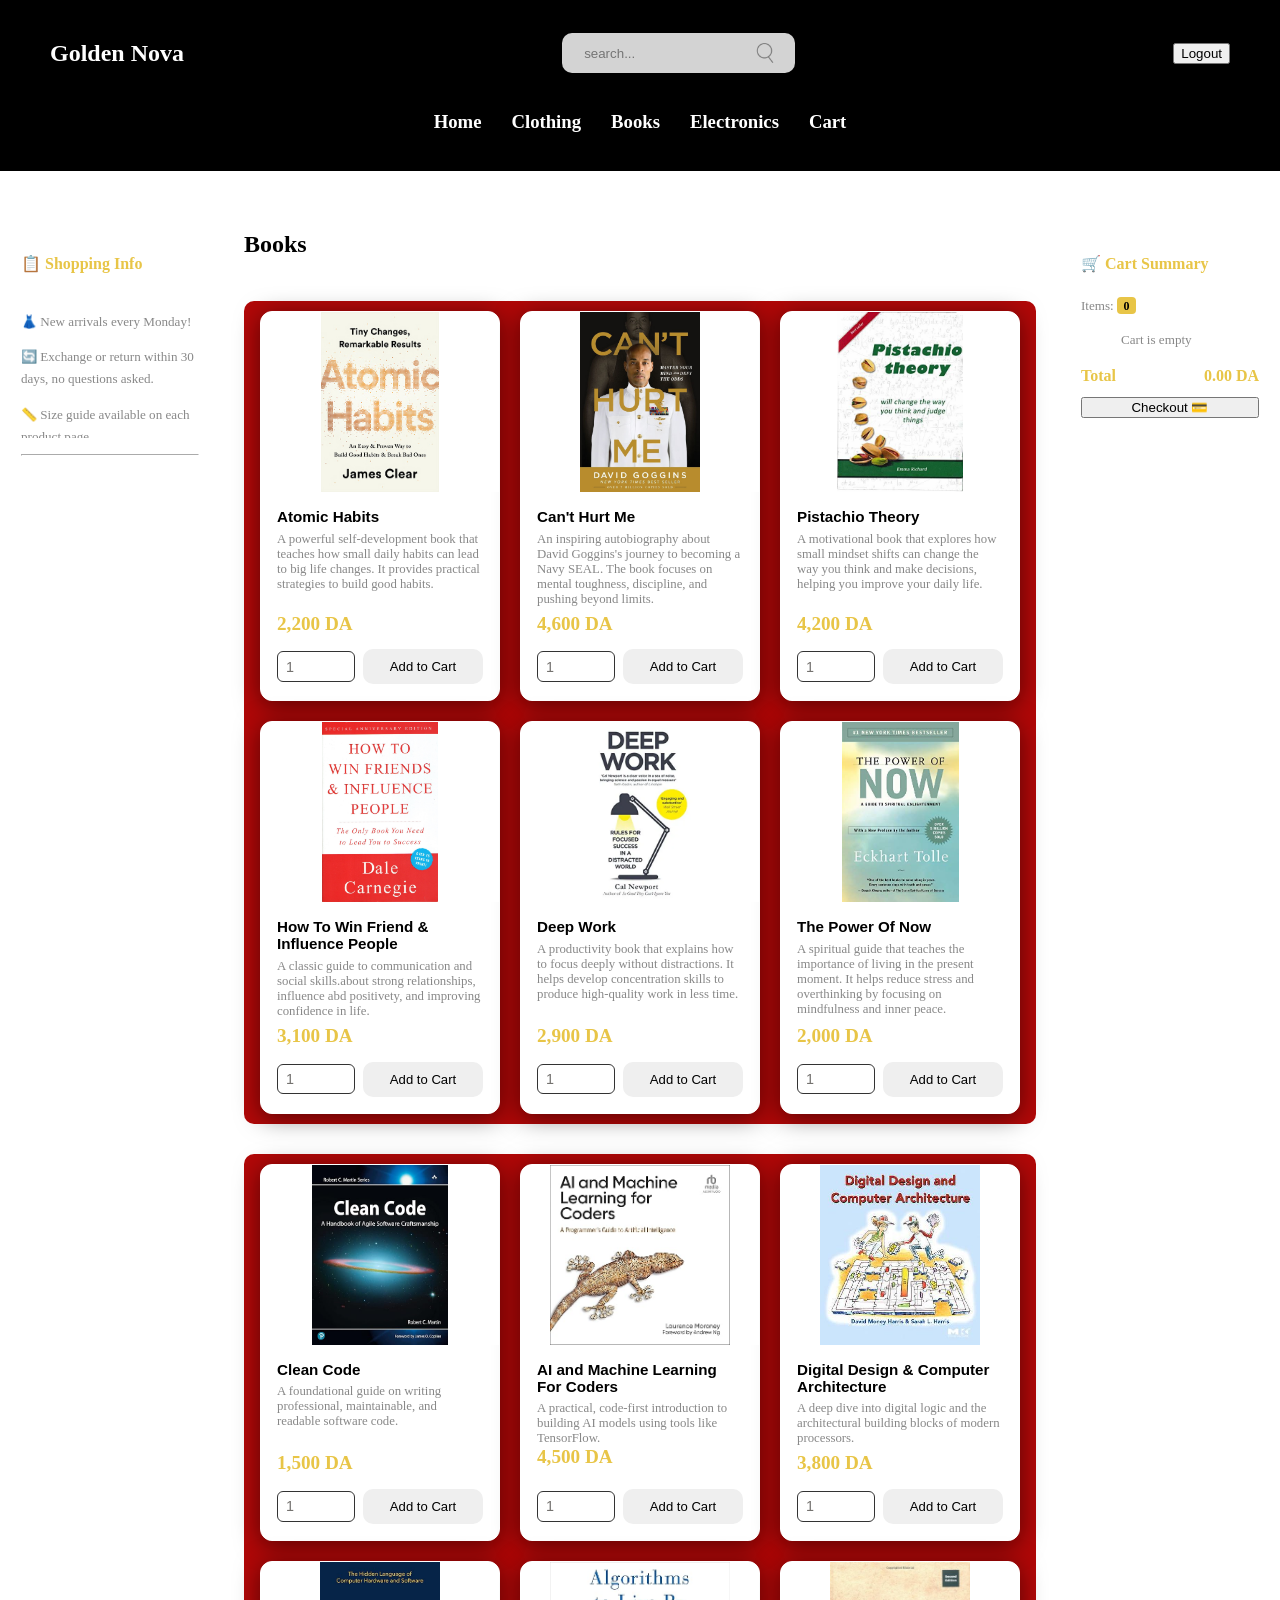
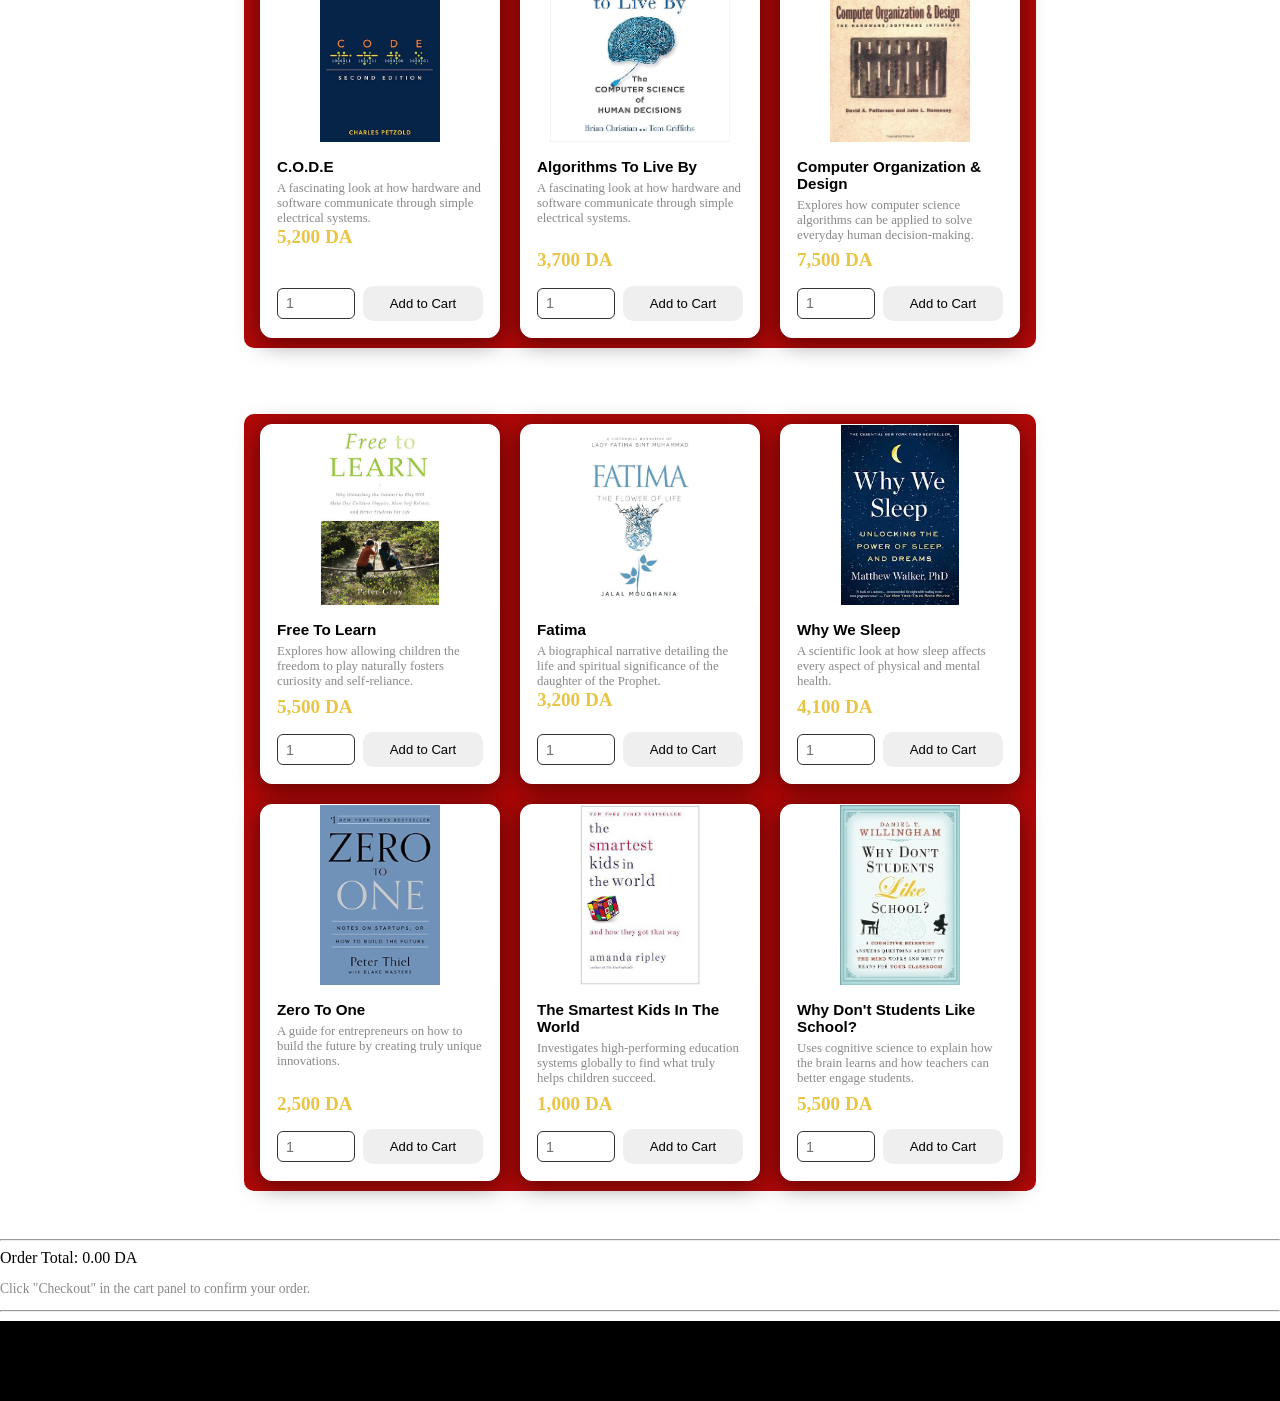
==== commit 031f9a3d: "." ====
--- a/books.html
+++ b/books.html
@@ -25,8 +25,10 @@
             </div>
         </div>
 
-        <div class="navItem">
-            <a href="logout.php"><button>Logout</button></a>
+         <div class="navItem">
+          <a href="logout.php">
+            <button>Logout</button>
+          </a>
         </div>
     </div>
 
@@ -100,9 +102,9 @@
                 <input type="number" min="1" value="1" aria-label="maxi dress" />
                 <button
                   class="btn btn-primary btn-add-cart"
-                  data-id="cloth-001"
+                  data-id="book-001"
                   data-name="Atomic Habits"
-                  data-price="2,200"
+                  data-price="2200"
                   data-category="Books"
                 >
                   Add to Cart
@@ -126,9 +128,9 @@
                 <input type="number" min="1" value="1" aria-label="Quantity for Urban Runner Sneakers" />
                 <button
                   class="btn btn-primary btn-add-cart"
-                  data-id="cloth-002"
+                  data-id="book-002"
                   data-name="Can't Hurt Me"
-                  data-price="4,600"
+                  data-price="4600"
                   data-category="Books"
                 >
                   Add to Cart
@@ -152,9 +154,9 @@
                 <input type="number" min="1" value="1" aria-label="Quantity for Floral Summer Dress" />
                 <button
                   class="btn btn-primary btn-add-cart"
-                  data-id="cloth-003"
+                  data-id="book-003"
                   data-name="Pistachio Theory"
-                  data-price="4,200"
+                  data-price="4200"
                   data-category="Books"
                 >
                   Add to Cart
@@ -178,9 +180,9 @@
                 <input type="number" min="1" value="1" aria-label="Quantity for Merino Wool Sweater" />
                 <button
                   class="btn btn-primary btn-add-cart"
-                  data-id="cloth-004"
+                  data-id="book-004"
                   data-name="How To Win Friend & Influence People"
-                  data-price="3,100"
+                  data-price="3100"
                   data-category="Books"
                 >
                   Add to Cart
@@ -205,9 +207,9 @@
                 <input type="number" min="1" value="1" aria-label="Quantity for Merino Wool Sweater" />
                 <button
                   class="btn btn-primary btn-add-cart"
-                  data-id="cloth-005"
+                  data-id="book-005"
                   data-name="Deep Work"
-                  data-price="2,900"
+                  data-price="2900"
                   data-category="Books"
                 >
                   Add to Cart
@@ -231,9 +233,9 @@
                 <input type="number" min="1" value="1" aria-label="Quantity for Merino Wool Sweater" />
                 <button
                   class="btn btn-primary btn-add-cart"
-                  data-id="cloth-006"
+                  data-id=" book-006"
                   data-name="The Power Of Now"
-                  data-price="2,000"
+                  data-price="2000"
                   data-category="Books"
                 >
                   Add to Cart
@@ -262,9 +264,9 @@
                 <input type="number" min="1" value="1" aria-label="maxi dress" />
                 <button
                   class="btn btn-primary btn-add-cart"
-                  data-id="cloth-007"
+                  data-id="book-007"
                   data-name="Clean Code"
-                  data-price="1,500"
+                  data-price="1500"
                   data-category="Books"
                 >
                   Add to Cart
@@ -288,9 +290,9 @@
                 <input type="number" min="1" value="1" aria-label="Quantity for Urban Runner Sneakers" />
                 <button
                   class="btn btn-primary btn-add-cart"
-                  data-id="cloth-008"
+                  data-id="book-008"
                   data-name="AI and Machine Learning For Coders"
-                  data-price="4,500"
+                  data-price="4500"
                   data-category="Books"
                 >
                   Add to Cart
@@ -314,9 +316,9 @@
                 <input type="number" min="1" value="1" aria-label="Quantity for Floral Summer Dress" />
                 <button
                   class="btn btn-primary btn-add-cart"
-                  data-id="cloth-009"
+                  data-id="book-009"
                   data-name="Digital Design & Computer Architecture"
-                  data-price="3,800"
+                  data-price="3800"
                   data-category="Books"
                 >
                   Add to Cart
@@ -340,9 +342,9 @@
                 <input type="number" min="1" value="1" aria-label="Quantity for Merino Wool Sweater" />
                 <button
                   class="btn btn-primary btn-add-cart"
-                  data-id="cloth-010"
+                  data-id="book-010"
                   data-name="C.O.D.E"
-                  data-price="5,200"
+                  data-price="5200"
                   data-category="Books"
                 >
                   Add to Cart
@@ -366,9 +368,9 @@
                 <input type="number" min="1" value="1" aria-label="Quantity for Merino Wool Sweater" />
                 <button
                   class="btn btn-primary btn-add-cart"
-                  data-id="cloth-011"
+                  data-id="book-011"
                   data-name="Algorithms To Live By "
-                  data-price="3,700"
+                  data-price="3700"
                   data-category="Books"
                 >
                   Add to Cart
@@ -392,9 +394,9 @@
                 <input type="number" min="1" value="1" aria-label="Quantity for Merino Wool Sweater" />
                 <button
                   class="btn btn-primary btn-add-cart"
-                  data-id="cloth-012"
+                  data-id="book-012"
                   data-name="Computer Organization & Design"
-                  data-price="7,500"
+                  data-price="7500"
                   data-category="Books"
                 >
                   Add to Cart
@@ -425,9 +427,9 @@
                 <input type="number" min="1" value="1" aria-label="maxi dress" />
                 <button
                   class="btn btn-primary btn-add-cart"
-                  data-id="cloth-013"
+                  data-id="book-013"
                   data-name="Free To Learn"
-                  data-price="5,500"
+                  data-price="5500"
                   data-category="Books"
                 >
                   Add to Cart
@@ -451,9 +453,9 @@
                 <input type="number" min="1" value="1" aria-label="Quantity for Urban Runner Sneakers" />
                 <button
                   class="btn btn-primary btn-add-cart"
-                  data-id="cloth-014"
+                  data-id="book-014"
                   data-name="Fatima"
-                  data-price="3,200"
+                  data-price="3200"
                   data-category="Books"
                 >
                   Add to Cart
@@ -477,9 +479,9 @@
                 <input type="number" min="1" value="1" aria-label="Quantity for Floral Summer Dress" />
                 <button
                   class="btn btn-primary btn-add-cart"
-                  data-id="cloth-015"
+                  data-id="book-015"
                   data-name="Why We Sleep"
-                  data-price="4,100"
+                  data-price="4100"
                   data-category="Books"
                 >
                   Add to Cart
@@ -503,9 +505,9 @@
                 <input type="number" min="1" value="1" aria-label="Quantity for Merino Wool Sweater" />
                 <button
                   class="btn btn-primary btn-add-cart"
-                  data-id="cloth-016"
+                  data-id="book-016"
                   data-name="Zero To One"
-                  data-price="2,500 "
+                  data-price="2500 "
                   data-category="Books"
                 >
                   Add to Cart
@@ -529,9 +531,9 @@
                 <input type="number" min="1" value="1" aria-label="Quantity for Merino Wool Sweater" />
                 <button
                   class="btn btn-primary btn-add-cart"
-                  data-id="cloth-017"
+                  data-id="book-017"
                   data-name="The Smartest Kids In The World"
-                  data-price="1,000"
+                  data-price="1000"
                   data-category="Books"
                 >
                   Add to Cart
@@ -555,9 +557,9 @@
                 <input type="number" min="1" value="1" aria-label="Quantity for Merino Wool Sweater" />
                 <button
                   class="btn btn-primary btn-add-cart"
-                  data-id="cloth-018"
+                  data-id="book-018"
                   data-name="Why Don't Students Like School?"
-                  data-price="5,500"
+                  data-price="5500"
                   data-category="Books"
                 >
                   Add to Cart
--- a/styling.css
+++ b/styling.css
@@ -82,7 +82,7 @@
   color: #74726f;
   padding: 0.4rem 0.8rem;
   border: 1px solid white;
-  border-radius: 6px red;
+  border-radius: 6px;
   transition: border-color 0.25s ease , color 0.25s ease;
 }
 .header-cart-link:hover { border-color: #e8c547; color: #e8c547; }
@@ -259,7 +259,7 @@
 
 
 .product-img-wrap {
-  height: 165px;
+  height: 180px;
   background:white;
   display: flex;
   align-items: center;
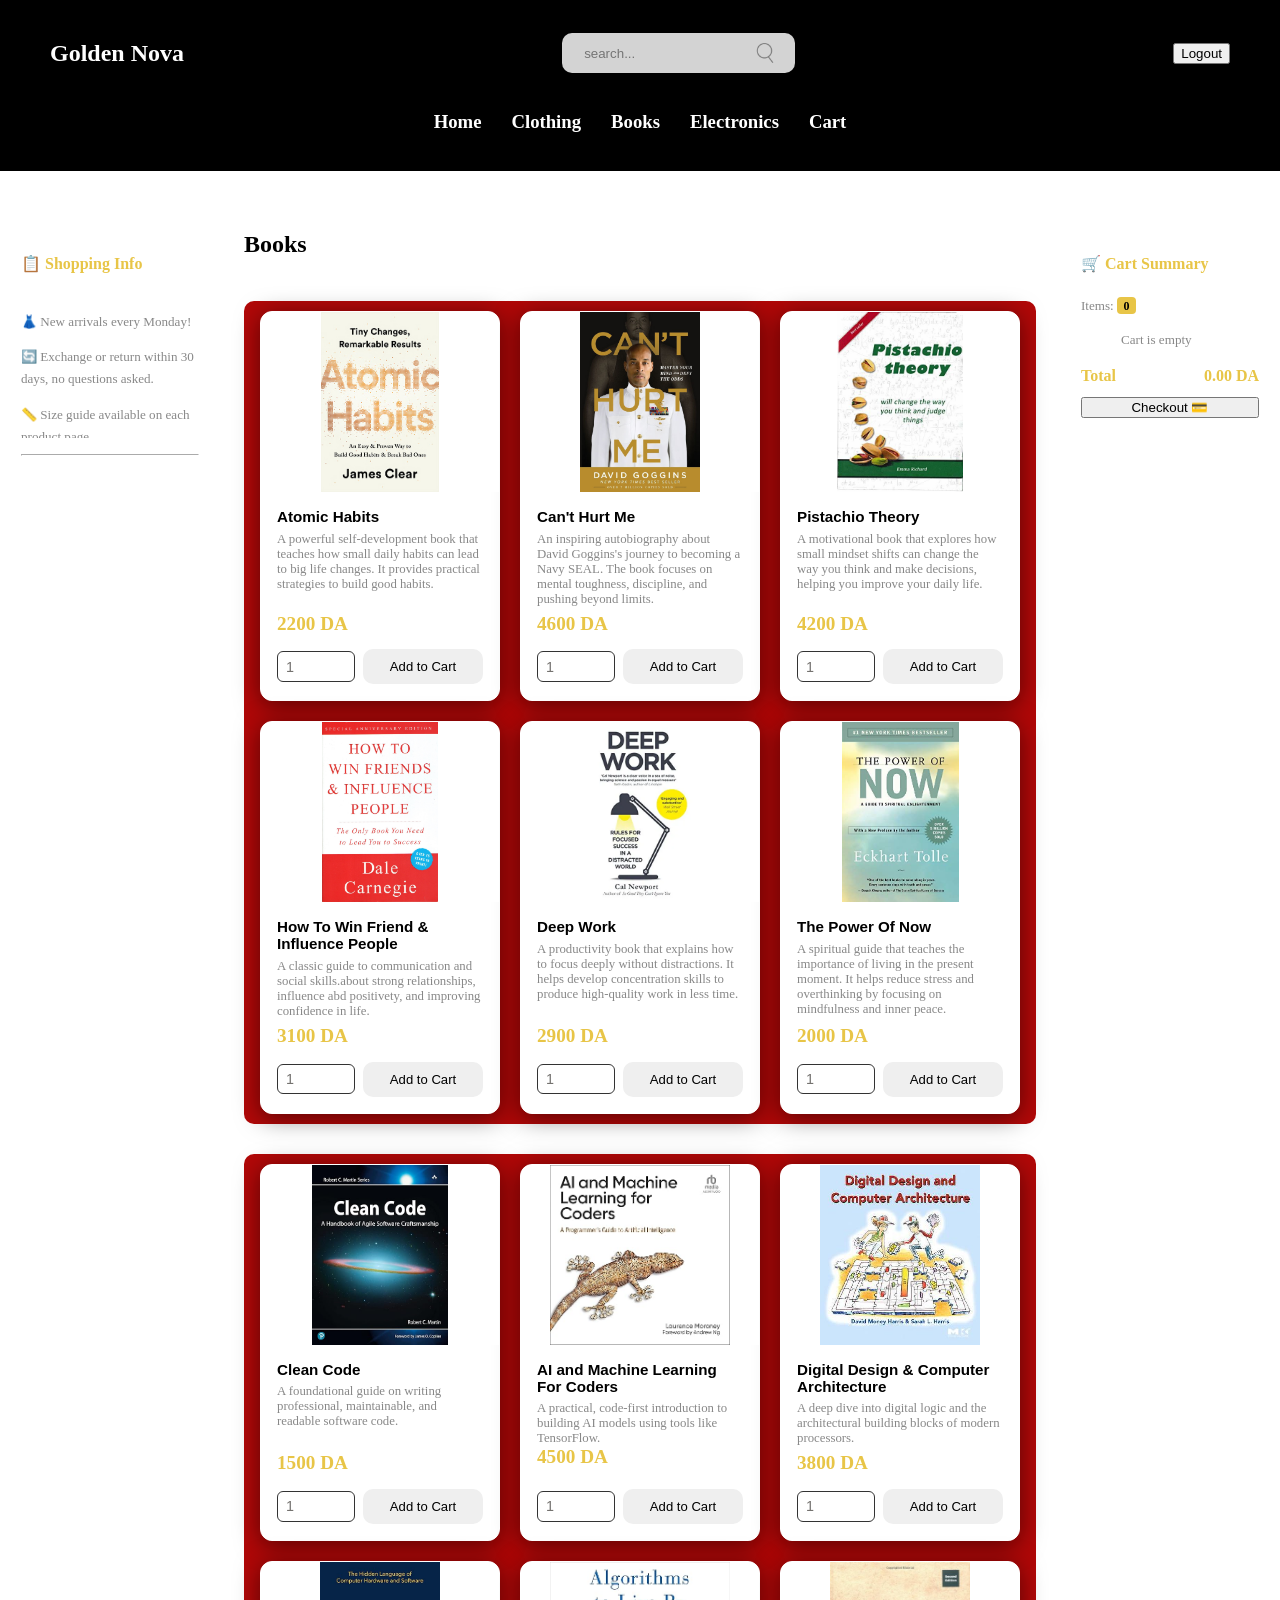
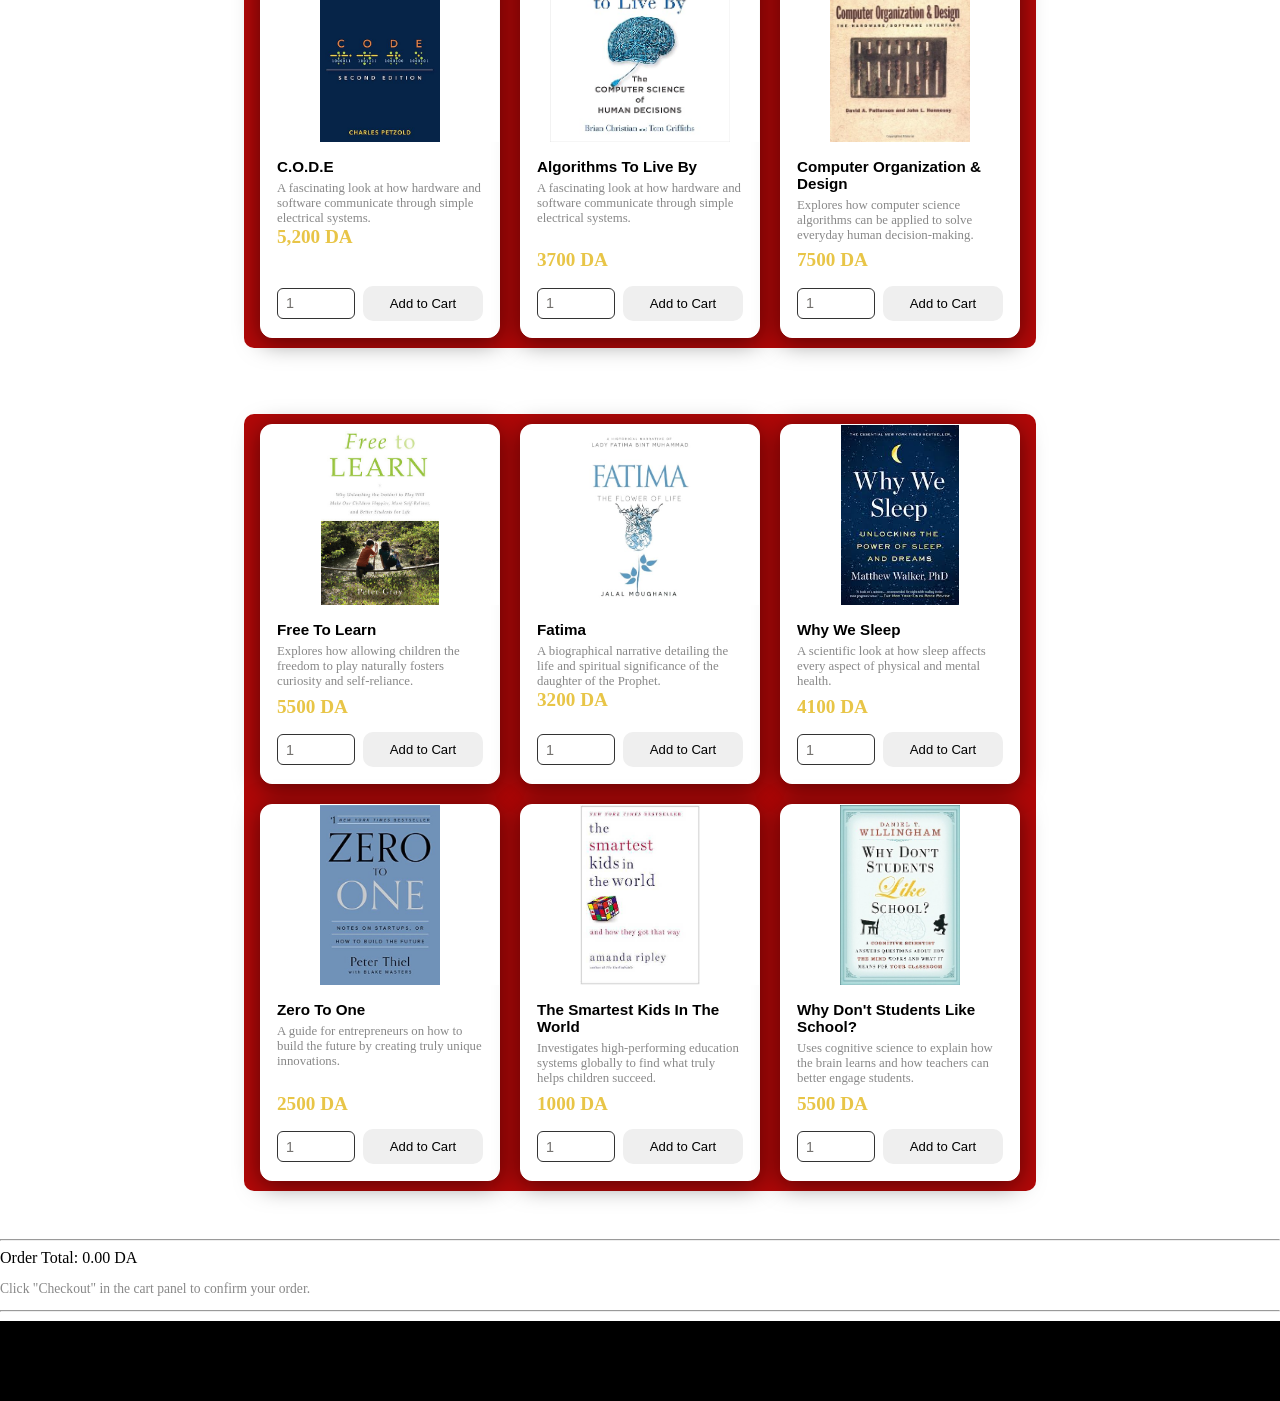
==== commit 934180df: "Merge branch 'main' of https://github.com/saidani0maroua-maker/E_Commerce_Project" ====
--- a/books.html
+++ b/books.html
@@ -20,7 +20,7 @@
 
         <div class="navItem">
             <div class="search">
-                <input type="text" placeholder="search..." class="searchInput">
+                <input type="text" placeholder="search..." class="searchInput" id="search-input">
                 <img src="images/search-521.png" width="20" height="20" alt="">
             </div>
         </div>
@@ -97,7 +97,7 @@
               <p class="product-desc">
                 A powerful self-development book that teaches how small daily habits can lead to big life changes. It provides practical strategies to build good habits.
               </p>
-              <span class="product-price">2,200 DA</span>
+              <span class="product-price">2200 DA</span>
               <div class="product-controls">
                 <input type="number" min="1" value="1" aria-label="maxi dress" />
                 <button
@@ -123,7 +123,7 @@
               <p class="product-desc">
                An inspiring autobiography about David Goggins's journey to becoming a Navy SEAL. The book focuses on mental toughness, discipline, and pushing beyond limits.
               </p>
-              <span class="product-price">4,600 DA</span>
+              <span class="product-price">4600 DA</span>
               <div class="product-controls">
                 <input type="number" min="1" value="1" aria-label="Quantity for Urban Runner Sneakers" />
                 <button
@@ -149,7 +149,7 @@
               <p class="product-desc">
               A motivational book that explores how small mindset shifts can change the way you think and make decisions, helping you improve your daily life.
               </p>
-              <span class="product-price">4,200 DA</span>
+              <span class="product-price">4200 DA</span>
               <div class="product-controls">
                 <input type="number" min="1" value="1" aria-label="Quantity for Floral Summer Dress" />
                 <button
@@ -175,7 +175,7 @@
               <p class="product-desc">
                 A classic guide to communication and social skills.about strong relationships, influence abd positivety, and improving confidence in  life.
               </p>
-              <span class="product-price">3,100 DA</span>
+              <span class="product-price">3100 DA</span>
               <div class="product-controls">
                 <input type="number" min="1" value="1" aria-label="Quantity for Merino Wool Sweater" />
                 <button
@@ -202,7 +202,7 @@
               <p class="product-desc">
                A productivity book that explains how to focus deeply without distractions. It helps  develop concentration skills to produce high-quality work in less time.
               </p>
-              <span class="product-price">2,900 DA</span>
+              <span class="product-price">2900 DA</span>
               <div class="product-controls">
                 <input type="number" min="1" value="1" aria-label="Quantity for Merino Wool Sweater" />
                 <button
@@ -228,7 +228,7 @@
               <p class="product-desc">
                A spiritual guide that teaches the importance of living in the present moment. It helps reduce stress and overthinking by focusing on mindfulness and inner peace.
               </p>
-              <span class="product-price">2,000 DA</span>
+              <span class="product-price">2000 DA</span>
               <div class="product-controls">
                 <input type="number" min="1" value="1" aria-label="Quantity for Merino Wool Sweater" />
                 <button
@@ -259,7 +259,7 @@
               <p class="product-desc">
                A foundational guide on writing professional, maintainable, and readable software code.
               </p>
-              <span class="product-price">1,500 DA</span>
+              <span class="product-price">1500 DA</span>
               <div class="product-controls">
                 <input type="number" min="1" value="1" aria-label="maxi dress" />
                 <button
@@ -285,7 +285,7 @@
               <p class="product-desc">
               A practical, code-first introduction to building AI models using tools like TensorFlow.
                <br>
-              <span class="product-price">4,500 DA</span>
+              <span class="product-price">4500 DA</span>
               <div class="product-controls">
                 <input type="number" min="1" value="1" aria-label="Quantity for Urban Runner Sneakers" />
                 <button
@@ -311,7 +311,7 @@
               <p class="product-desc">
                 A deep dive into digital logic and the architectural building blocks of modern processors.
               </p>
-              <span class="product-price">3,800 DA</span>
+              <span class="product-price">3800 DA</span>
               <div class="product-controls">
                 <input type="number" min="1" value="1" aria-label="Quantity for Floral Summer Dress" />
                 <button
@@ -363,7 +363,7 @@
               <p class="product-desc">
                 A fascinating look at how hardware and software communicate through simple electrical systems.
               </p>
-              <span class="product-price">3,700 DA</span>
+              <span class="product-price">3700 DA</span>
               <div class="product-controls">
                 <input type="number" min="1" value="1" aria-label="Quantity for Merino Wool Sweater" />
                 <button
@@ -389,7 +389,7 @@
               <p class="product-desc">
               Explores how computer science algorithms can be applied to solve everyday human decision-making.
               </p>
-              <span class="product-price">7,500 DA</span>
+              <span class="product-price">7500 DA</span>
               <div class="product-controls">
                 <input type="number" min="1" value="1" aria-label="Quantity for Merino Wool Sweater" />
                 <button
@@ -422,7 +422,7 @@
               <p class="product-desc">
                Explores how allowing children the freedom to play naturally fosters curiosity and self-reliance.
               </p>
-              <span class="product-price">5,500 DA</span>
+              <span class="product-price">5500 DA</span>
               <div class="product-controls">
                 <input type="number" min="1" value="1" aria-label="maxi dress" />
                 <button
@@ -448,7 +448,7 @@
               <p class="product-desc">
                A biographical narrative detailing the life and spiritual significance of the daughter of the Prophet.
               <br>
-               <span class="product-price">3,200 DA</span>
+               <span class="product-price">3200 DA</span>
               <div class="product-controls">
                 <input type="number" min="1" value="1" aria-label="Quantity for Urban Runner Sneakers" />
                 <button
@@ -474,7 +474,7 @@
               <p class="product-desc">
                 A scientific look at how sleep affects every aspect of physical and mental health.
               </p>
-              <span class="product-price">4,100 DA</span>
+              <span class="product-price">4100 DA</span>
               <div class="product-controls">
                 <input type="number" min="1" value="1" aria-label="Quantity for Floral Summer Dress" />
                 <button
@@ -500,7 +500,7 @@
               <p class="product-desc">
                 A guide for entrepreneurs on how to build the future by creating truly unique innovations.
               </p>
-              <span class="product-price">2,500 DA</span>
+              <span class="product-price">2500 DA</span>
               <div class="product-controls">
                 <input type="number" min="1" value="1" aria-label="Quantity for Merino Wool Sweater" />
                 <button
@@ -526,7 +526,7 @@
               <p class="product-desc">
                 Investigates high-performing education systems globally to find what truly helps children succeed.
               </p>
-              <span class="product-price">1,000 DA</span>
+              <span class="product-price">1000 DA</span>
               <div class="product-controls">
                 <input type="number" min="1" value="1" aria-label="Quantity for Merino Wool Sweater" />
                 <button
@@ -552,7 +552,7 @@
               <p class="product-desc">
                 Uses cognitive science to explain how the brain learns and how teachers can better engage students.
               </p>
-              <span class="product-price">5,500 DA</span>
+              <span class="product-price">5500 DA</span>
               <div class="product-controls">
                 <input type="number" min="1" value="1" aria-label="Quantity for Merino Wool Sweater" />
                 <button
